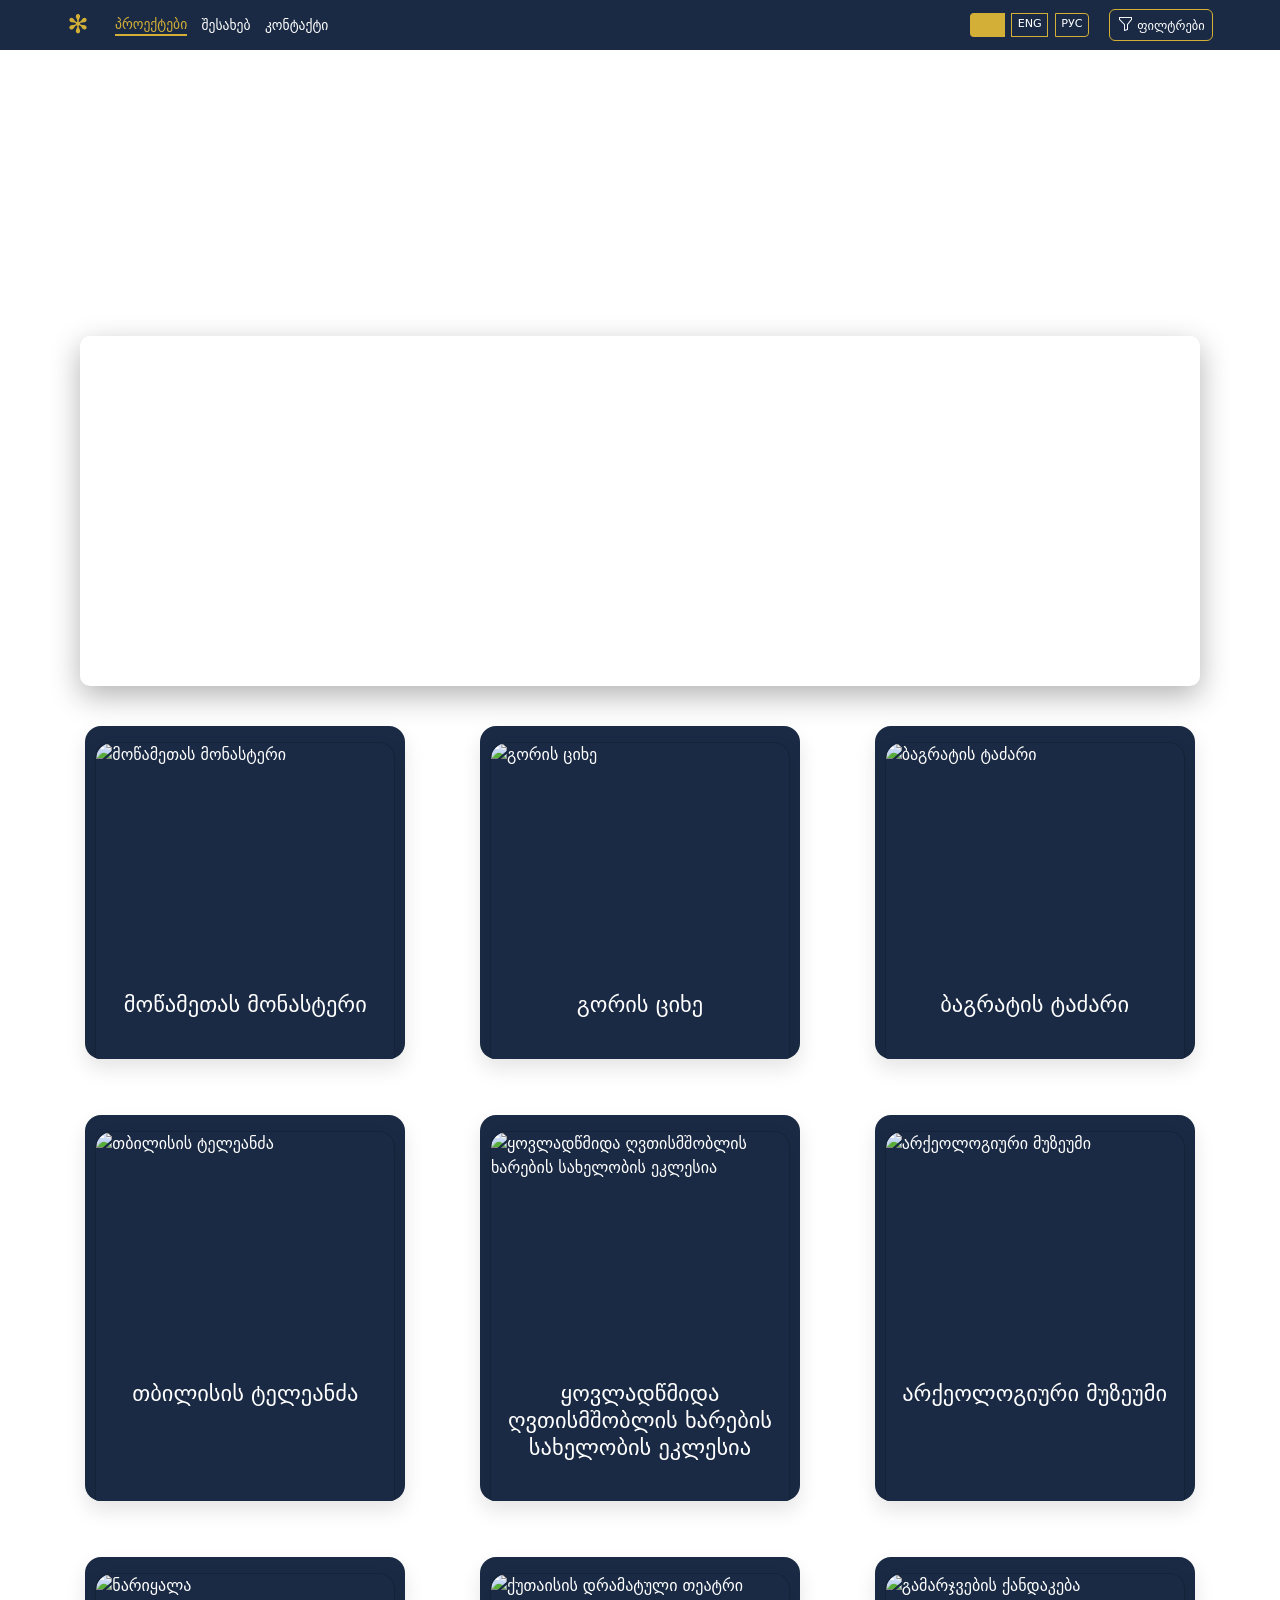
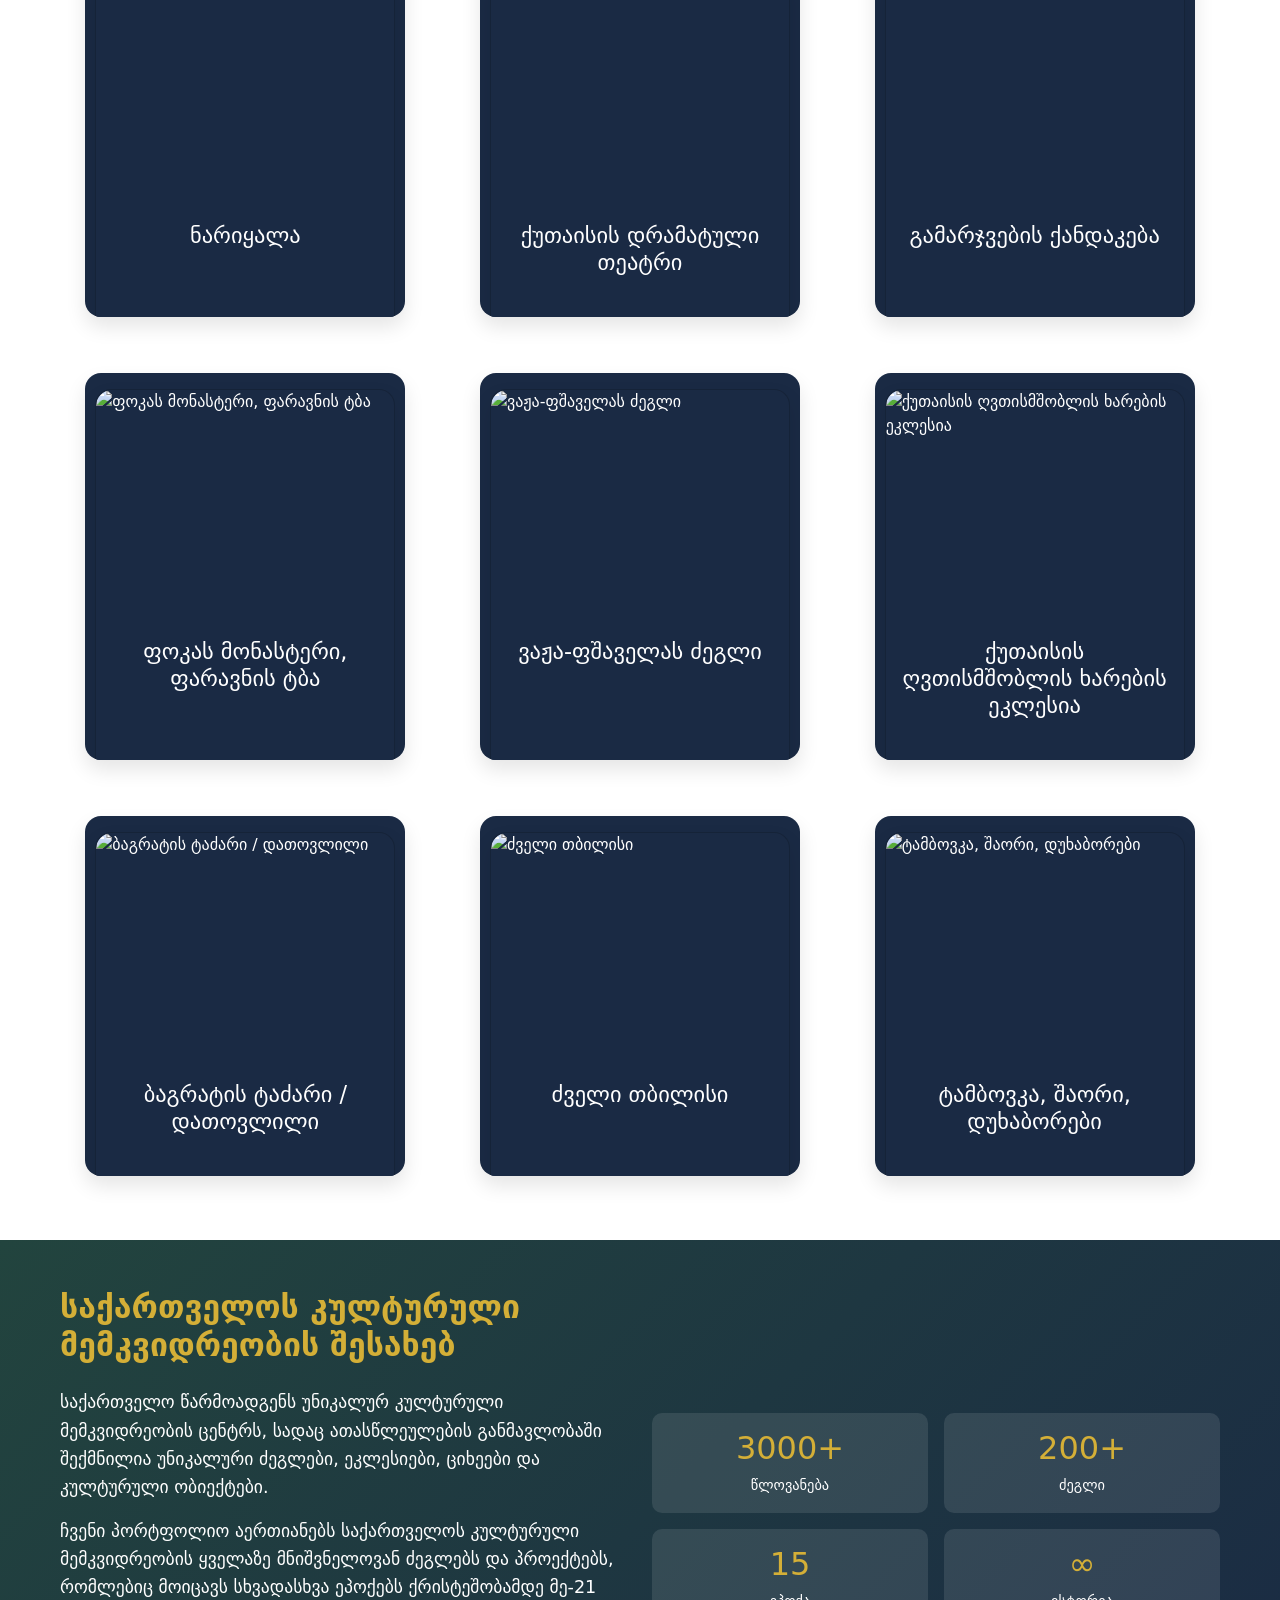
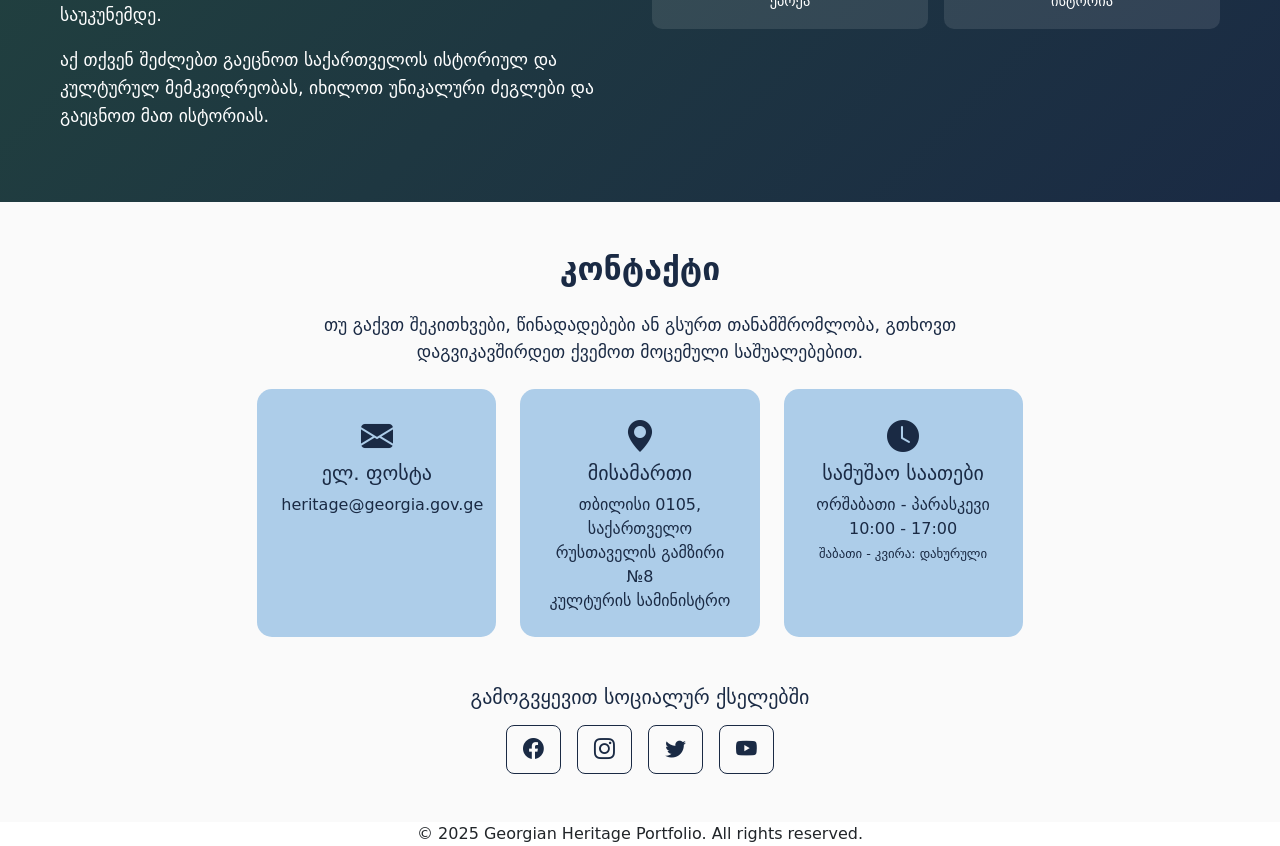
==== index.html @ 170a67fd "Publish from local CMS 2026-06-18 12:06" ====
<!DOCTYPE html>
<html lang="ka">
<head>
    <meta charset="UTF-8">
    <meta name="viewport" content="width=device-width, initial-scale=1.0"/>
    <title>Georgian Heritage Projects - პროექტების პორტფოლიო</title>
    <link href="https://fonts.googleapis.com/css2?family=Playfair+Display:wght@700&family=Inter:wght@400;500&display=swap" rel="stylesheet">
    <link rel="stylesheet" href="https://cdn.jsdelivr.net/npm/bootstrap@5.3.0/dist/css/bootstrap.min.css">
    <link rel="stylesheet" href="https://cdn.jsdelivr.net/npm/bootstrap-icons@1.11.0/font/bootstrap-icons.css">
    <link rel="stylesheet" href="https://unpkg.com/leaflet@1.9.4/dist/leaflet.css" integrity="sha256-p4NxAoJBhIIN+hmNHrzRCf9tD/miZyoHS5obTRR9BMY=" crossorigin="" />
    <link rel="stylesheet" href="static/style.css">
    <style>
        .viewer-wrap{margin-bottom:20px;}
        .viewer-iframe {
            width: 100%;
            border: none;
            border-radius: 0;
            box-shadow: none;
        }
        @media (min-width: 768px) {
            .viewer-iframe { height: 60vh; min-height: 400px; max-height: 600px; }
        }
        @media (max-width: 767px) {
            .viewer-iframe { height: 50vh; min-height: 300px; max-height: 400px; }
        }
        @media (min-width: 1200px) {
            .viewer-iframe { height: 65vh; max-height: 700px; }
        }
    </style>
</head>
<body>
    <!-- Header / Navbar -->
    <header class="navbar">
        <div class="container navbar-inner">
            <a href="index.html" class="logo text-white text-decoration-none">✻</a>
            <button class="mobile-menu-btn" id="mobileMenuBtn" type="button" aria-label="მენიუ">
                <i class="bi bi-list"></i>
            </button>
            <nav id="mainNav">
                <a href="index.html" class="active" data-i18n="nav.projects">პროექტები</a>
                <a href="about.html" data-i18n="nav.about">შესახებ</a>
                <a href="contact.html" data-i18n="nav.contact">კონტაქტი</a>
            </nav>
            <div class="navbar-tools">
                <div class="lang-switcher btn-group btn-group-sm" role="group" aria-label="Language">
                    <a href="#" class="btn btn-outline-light" data-lang="ka">ქარ</a>
                    <a href="#" class="btn btn-outline-light" data-lang="en">ENG</a>
                    <a href="#" class="btn btn-outline-light" data-lang="ru">РУС</a>
                </div>
                <a href="#" class="btn btn-outline-light" type="button" data-bs-toggle="offcanvas" data-bs-target="#filterSidepanel" aria-controls="filterSidepanel">
                    <i class="bi bi-funnel" style="font-size: 1rem;"></i> <span data-i18n="filters">ფილტრები</span>
                </a>
            </div>
        </div>
    </header>

    <!-- Sidepanel for filters -->
    <div class="offcanvas offcanvas-start" tabindex="-1" id="filterSidepanel" aria-labelledby="filterSidepanelLabel">
        <div class="offcanvas-header">
            <h5 class="offcanvas-title" id="filterSidepanelLabel" data-i18n="filters">ფილტრები</h5>
            <button type="button" class="btn-close" data-bs-dismiss="offcanvas" aria-label="Close"></button>
        </div>
        <div class="offcanvas-body">
            <div class="mb-4">
                <h6 class="fw-bold mb-3">ტიპი</h6>
                <div class="col-12">
                    <div class="form-check mb-2">
                        <input class="form-check-input filter-checkbox" type="checkbox" value="ეკლესია" id="filter_church" data-type="type">
                        <label class="form-check-label" for="filter_church">ეკლესია</label>
                    </div>
                    <div class="form-check mb-2">
                        <input class="form-check-input filter-checkbox" type="checkbox" value="ციხე" id="filter_fortress" data-type="type">
                        <label class="form-check-label" for="filter_fortress">ციხე</label>
                    </div>
                    <div class="form-check mb-2">
                        <input class="form-check-input filter-checkbox" type="checkbox" value="მუზეუმი" id="filter_museum" data-type="type">
                        <label class="form-check-label" for="filter_museum">მუზეუმი</label>
                    </div>
                    <div class="form-check mb-2">
                        <input class="form-check-input filter-checkbox" type="checkbox" value="ძეგლი" id="filter_monument" data-type="type">
                        <label class="form-check-label" for="filter_monument">ძეგლი</label>
                    </div>
                </div>
            </div>
            <div class="mb-4">
                <h6 class="fw-bold mb-3">პერიოდი</h6>
                <div class="col-12">
                    <div class="form-check mb-2">
                        <input class="form-check-input filter-checkbox" type="checkbox" value="ქრისტეშობამდე" id="filter_bc" data-type="period">
                        <label class="form-check-label" for="filter_bc">ქრისტეშობამდე</label>
                    </div>
                    <div class="form-check mb-2">
                        <input class="form-check-input filter-checkbox" type="checkbox" value="I-X საუკუნე" id="filter_1_10" data-type="period">
                        <label class="form-check-label" for="filter_1_10">I-X საუკუნე</label>
                    </div>
                    <div class="form-check mb-2">
                        <input class="form-check-input filter-checkbox" type="checkbox" value="XI-XVII საუკუნე" id="filter_11_17" data-type="period">
                        <label class="form-check-label" for="filter_11_17">XI-XVII საუკუნე</label>
                    </div>
                    <div class="form-check mb-2">
                        <input class="form-check-input filter-checkbox" type="checkbox" value="1801-1918 წელი" id="filter_1801_1918" data-type="period">
                        <label class="form-check-label" for="filter_1801_1918">1801-1918</label>
                    </div>
                    <div class="form-check mb-2">
                        <input class="form-check-input filter-checkbox" type="checkbox" value="1918-21 წელი" id="filter_1918_21" data-type="period">
                        <label class="form-check-label" for="filter_1918_21">1918-21</label>
                    </div>
                    <div class="form-check mb-2">
                        <input class="form-check-input filter-checkbox" type="checkbox" value="1922-53 წელი" id="filter_1922_53" data-type="period">
                        <label class="form-check-label" for="filter_1922_53">1922-53</label>
                    </div>
                    <div class="form-check mb-2">
                        <input class="form-check-input filter-checkbox" type="checkbox" value="1954-91 წელი" id="filter_1954_91" data-type="period">
                        <label class="form-check-label" for="filter_1954_91">1954-91</label>
                    </div>
                    <div class="form-check mb-2">
                        <input class="form-check-input filter-checkbox" type="checkbox" value="1991 + წელი" id="filter_1991_plus" data-type="period">
                        <label class="form-check-label" for="filter_1991_plus">1991+</label>
                    </div>
                </div>
            </div>
            <div class="d-grid gap-2">
                <button type="button" class="btn btn-outline-secondary btn-sm" id="clearFilters">
                    ყველა ფილტრის გასუფთავება
                </button>
            </div>
        </div>
    </div>

    <main class="container mb-5">
        <!-- Home 3D Viewer -->
        <div class="container mb-4" style="margin-top: 30px;">
            <div class="viewer-wrap">
                <iframe id="viewer" width="100%" height="225" allow="fullscreen; xr-spatial-tracking" src="https://superspl.at/s?id=4aeaa171"></iframe>
            </div>
        </div>

        <!-- Projects Map -->
        <div class="container mb-4">
            <div id="map" style="height: 350px; width: 100%; border-radius: 10px; margin-bottom: 20px;"></div>
        </div>

        <div style="overflow:visible;">
            <div id="projectsContainer" style="display:flex; flex-wrap:wrap; gap:24px;"></div>
        </div>
    </main>

    <!-- About Section -->
    <section id="about" class="py-5" style="background: linear-gradient(135deg, var(--deep-forest-green) 0%, var(--dark-navy) 100%); color: white; scroll-margin-top: 80px;">
        <div class="container">
            <div class="row align-items-center">
                <div class="col-lg-6">
                    <h2 class="mb-4" style="color: var(--gold-accent); font-weight: 600;">საქართველოს კულტურული მემკვიდრეობის შესახებ</h2>
                    <p class="mb-3" style="font-size: 1.1rem; line-height: 1.6;">
                        საქართველო წარმოადგენს უნიკალურ კულტურული მემკვიდრეობის ცენტრს, სადაც ათასწლეულების განმავლობაში შექმნილია 
                        უნიკალური ძეგლები, ეკლესიები, ციხეები და კულტურული ობიექტები.
                    </p>
                    <p class="mb-3" style="font-size: 1.1rem; line-height: 1.6;">
                        ჩვენი პორტფოლიო აერთიანებს საქართველოს კულტურული მემკვიდრეობის ყველაზე მნიშვნელოვან ძეგლებს 
                        და პროექტებს, რომლებიც მოიცავს სხვადასხვა ეპოქებს ქრისტეშობამდე მე-21 საუკუნემდე.
                    </p>
                    <p class="mb-4" style="font-size: 1.1rem; line-height: 1.6;">
                        აქ თქვენ შეძლებთ გაეცნოთ საქართველოს ისტორიულ და კულტურულ მემკვიდრეობას, 
                        იხილოთ უნიკალური ძეგლები და გაეცნოთ მათ ისტორიას.
                    </p>
                </div>
                <div class="col-lg-6">
                    <div class="row g-3">
                        <div class="col-6">
                            <div class="text-center p-3" style="background: rgba(255,255,255,0.1); border-radius: 10px;">
                                <h3 style="color: var(--gold-accent); font-size: 2rem; margin-bottom: 0.5rem;">3000+</h3>
                                <p style="margin: 0; font-size: 0.9rem;">წლოვანება</p>
                            </div>
                        </div>
                        <div class="col-6">
                            <div class="text-center p-3" style="background: rgba(255,255,255,0.1); border-radius: 10px;">
                                <h3 style="color: var(--gold-accent); font-size: 2rem; margin-bottom: 0.5rem;">200+</h3>
                                <p style="margin: 0; font-size: 0.9rem;">ძეგლი</p>
                            </div>
                        </div>
                        <div class="col-6">
                            <div class="text-center p-3" style="background: rgba(255,255,255,0.1); border-radius: 10px;">
                                <h3 style="color: var(--gold-accent); font-size: 2rem; margin-bottom: 0.5rem;">15</h3>
                                <p style="margin: 0; font-size: 0.9rem;">ეპოქა</p>
                            </div>
                        </div>
                        <div class="col-6">
                            <div class="text-center p-3" style="background: rgba(255,255,255,0.1); border-radius: 10px;">
                                <h3 style="color: var(--gold-accent); font-size: 2rem; margin-bottom: 0.5rem;">∞</h3>
                                <p style="margin: 0; font-size: 0.9rem;">ისტორია</p>
                            </div>
                        </div>
                    </div>
                </div>
            </div>
        </div>
    </section>

    <!-- Contact Section -->
    <section id="contact" class="py-5" style="background: var(--snow-white); scroll-margin-top: 80px;">
        <div class="container">
            <div class="row">
                <div class="col-lg-8 mx-auto text-center">
                    <h2 class="mb-4" style="color: var(--dark-navy); font-weight: 600;">კონტაქტი</h2>
                    <p class="mb-4" style="font-size: 1.1rem; color: var(--dark-navy);">
                        თუ გაქვთ შეკითხვები, წინადადებები ან გსურთ თანამშრომლობა, 
                        გთხოვთ დაგვიკავშირდეთ ქვემოთ მოცემული საშუალებებით.
                    </p>
                    <div class="row g-4">
                        <div class="col-md-4">
                            <div class="p-4" style="background: var(--frost-blue); border-radius: 15px; height: 100%;">
                                <i class="bi bi-envelope-fill" style="font-size: 2rem; color: var(--dark-navy); margin-bottom: 1rem;"></i>
                                <h5 style="color: var(--dark-navy); margin-bottom: 0.5rem;">ელ. ფოსტა</h5>
                                <p style="color: var(--dark-navy); margin: 0;">
                                    <a href="mailto:heritage@georgia.gov.ge" style="color: var(--dark-navy); text-decoration: none;">heritage@georgia.gov.ge</a>
                                </p>
                            </div>
                        </div>
                        <div class="col-md-4">
                            <div class="p-4" style="background: var(--frost-blue); border-radius: 15px; height: 100%;">
                                <i class="bi bi-geo-alt-fill" style="font-size: 2rem; color: var(--dark-navy); margin-bottom: 1rem;"></i>
                                <h5 style="color: var(--dark-navy); margin-bottom: 0.5rem;">მისამართი</h5>
                                <p style="color: var(--dark-navy); margin: 0;">
                                    თბილისი 0105, საქართველო<br>რუსთაველის გამზირი №8<br>კულტურის სამინისტრო
                                </p>
                            </div>
                        </div>
                        <div class="col-md-4">
                            <div class="p-4" style="background: var(--frost-blue); border-radius: 15px; height: 100%;">
                                <i class="bi bi-clock-fill" style="font-size: 2rem; color: var(--dark-navy); margin-bottom: 1rem;"></i>
                                <h5 style="color: var(--dark-navy); margin-bottom: 0.5rem;">სამუშაო საათები</h5>
                                <p style="color: var(--dark-navy); margin: 0;">
                                    ორშაბათი - პარასკევი<br>10:00 - 17:00<br>
                                    <small style="font-size: 0.8rem;">შაბათი - კვირა: დახურული</small>
                                </p>
                            </div>
                        </div>
                    </div>
                    <div class="mt-5">
                        <h5 style="color: var(--dark-navy); margin-bottom: 1rem;">გამოგვყევით სოციალურ ქსელებში</h5>
                        <div class="d-flex justify-content-center gap-3">
                            <a href="#" class="btn btn-outline-primary btn-lg" style="border-color: var(--dark-navy); color: var(--dark-navy);"><i class="bi bi-facebook"></i></a>
                            <a href="#" class="btn btn-outline-primary btn-lg" style="border-color: var(--dark-navy); color: var(--dark-navy);"><i class="bi bi-instagram"></i></a>
                            <a href="#" class="btn btn-outline-primary btn-lg" style="border-color: var(--dark-navy); color: var(--dark-navy);"><i class="bi bi-twitter"></i></a>
                            <a href="#" class="btn btn-outline-primary btn-lg" style="border-color: var(--dark-navy); color: var(--dark-navy);"><i class="bi bi-youtube"></i></a>
                        </div>
                    </div>
                </div>
            </div>
        </div>
    </section>

    <footer>
        <div class="container text-center">
            &copy; 2025 Georgian Heritage Portfolio. All rights reserved.
        </div>
    </footer>

    <script src="https://cdn.jsdelivr.net/npm/bootstrap@5.3.0/dist/js/bootstrap.bundle.min.js"></script>
    <script src="static/i18n.js"></script>
    <script src="https://unpkg.com/leaflet@1.9.4/dist/leaflet.js" integrity="sha256-20nQCchB9co0qIjJZRGuk2/Z9VM+kNiyxNV1lvTlZBo=" crossorigin=""></script>

    <script src="projects_data.js"></script>

    <script>
    var prefetchedViewers = {};
    function prefetchViewer(url) {
        if (!url || url.charAt(0) === '<' || prefetchedViewers[url]) return;
        prefetchedViewers[url] = true;
        var link = document.createElement('link');
        link.rel = 'prefetch';
        link.as = 'document';
        link.href = url;
        document.head.appendChild(link);
    }

    function isPublicProject(project) {
        var v = project.visibility || 'public';
        return v === 'public';
    }

    // ===== RENDER PROJECT CARDS =====
    (function() {
        var container = document.getElementById('projectsContainer');
        projectsData.forEach(function(project) {
            if (!isPublicProject(project)) return;
            var col = document.createElement('div');
            col.className = 'project-card clickable-card';
            col.style.cssText = 'min-width:320px; max-width:340px; flex:0 0 320px; cursor: pointer;';
            col.setAttribute('data-type-categories', project.type_categories ? project.type_categories.join(',') : '');
            col.setAttribute('data-period-categories', project.period_categories ? project.period_categories.join(',') : '');
            col.setAttribute('data-href', 'project.html?id=' + encodeURIComponent(project.id));
            if (project.viewer3D && project.viewer3D.indexOf('http') === 0) {
                col.setAttribute('data-viewer-url', project.viewer3D);
            }

            var title = SiteI18n.localizedField(project, 'title');
            var imgHtml = project.main_image ? '<img src="' + project.main_image + '" class="card-img-top" alt="' + title + '">' : '';
            col.innerHTML = '<div class="card h-100">' + imgHtml + '<div class="card-body"><h5 class="card-title project-card-title" data-project-id="' + project.id + '">' + title + '</h5></div></div>';
            container.appendChild(col);
        });
    })();

    // ===== CLICK HANDLERS =====
    var allProjects = document.querySelectorAll('.project-card');
    allProjects.forEach(function(card) {
        card.addEventListener('mouseenter', function() {
            var viewerUrl = this.getAttribute('data-viewer-url');
            if (viewerUrl) prefetchViewer(viewerUrl);
        });
        card.addEventListener('click', function(e) {
            var href = this.getAttribute('data-href');
            if (href) window.location.href = href;
        });
        card.addEventListener('auxclick', function(e) {
            if (e.button === 1) {
                e.preventDefault();
                var href = this.getAttribute('data-href');
                if (href) window.open(href, '_blank');
            }
        });
    });

    // ===== FILTERS =====
    document.querySelectorAll('.filter-checkbox').forEach(function(cb) { cb.addEventListener('change', applyFilters); });
    document.getElementById('clearFilters').addEventListener('click', function() {
        document.querySelectorAll('.filter-checkbox').forEach(function(cb) { cb.checked = false; });
        applyFilters();
    });
    function applyFilters() {
        var selectedTypes = Array.from(document.querySelectorAll('.filter-checkbox[data-type="type"]:checked')).map(function(cb) { return cb.value; });
        var selectedPeriods = Array.from(document.querySelectorAll('.filter-checkbox[data-type="period"]:checked')).map(function(cb) { return cb.value; });
        allProjects = document.querySelectorAll('.project-card');
        allProjects.forEach(function(project) {
            var pTypes = project.getAttribute('data-type-categories').split(',').filter(function(t) { return t; });
            var pPeriods = project.getAttribute('data-period-categories').split(',').filter(function(p) { return p; });
            var show = true;
            if (selectedTypes.length > 0) show = show && selectedTypes.some(function(t) { return pTypes.includes(t); });
            if (selectedPeriods.length > 0) show = show && selectedPeriods.some(function(p) { return pPeriods.includes(p); });
            project.style.display = show ? 'block' : 'none';
        });
    }

    // ===== MOBILE MENU =====
    var mobileMenuBtn = document.getElementById('mobileMenuBtn');
    var mainNav = document.getElementById('mainNav');
    function checkScreenSize() { if (window.innerWidth > 991) mainNav.classList.remove('mobile-menu-open'); }
    mobileMenuBtn.addEventListener('click', function() { mainNav.classList.toggle('mobile-menu-open'); });
    document.querySelectorAll('#mainNav a').forEach(function(link) {
        link.addEventListener('click', function(e) {
            if (this.getAttribute('href').startsWith('#')) {
                e.preventDefault();
                var el = document.querySelector(this.getAttribute('href'));
                if (el) window.scrollTo({ top: el.offsetTop - 80, behavior: 'smooth' });
            }
            mainNav.classList.remove('mobile-menu-open');
        });
    });
    checkScreenSize();
    window.addEventListener('resize', checkScreenSize);

    // ===== MAP =====
    document.addEventListener('DOMContentLoaded', function() {
        try {
            var mapDiv = document.getElementById('map');
            if (!mapDiv) return;
            var map = L.map('map').setView([42.0, 43.5], 7);
            L.tileLayer('https://{s}.tile.openstreetmap.org/{z}/{x}/{y}.png', {
                attribution: '&copy; OpenStreetMap contributors'
            }).addTo(map);
            var markers = [];
            projectsData.forEach(function(p) {
                if (!isPublicProject(p)) return;
                if (p.latitude && p.longitude) {
                    var lat = parseFloat(p.latitude), lng = parseFloat(p.longitude);
                    if (!isNaN(lat) && !isNaN(lng)) {
                        var m = L.marker([lat, lng]).addTo(map);
                        m.bindPopup('<div style="max-width:200px;"><h6>' + SiteI18n.localizedField(p, 'title') + '</h6><a href="project.html?id=' + encodeURIComponent(p.id) + '" class="btn btn-sm btn-primary">' + SiteI18n.t('map.view_details') + '</a></div>');
                        markers.push([lat, lng]);
                    }
                }
            });
            if (markers.length > 0) map.fitBounds(markers);
        } catch (e) { console.error('Map error:', e); }
    });
    window.addEventListener('sitelangchange', function() {
        document.querySelectorAll('.project-card-title').forEach(function(el) {
            var id = el.getAttribute('data-project-id');
            var p = projectsData.find(function(x) { return x.id === id; });
            if (p) el.textContent = SiteI18n.localizedField(p, 'title');
        });
    });
    </script>
</body>
</html>
---- static/style.css ----
/* ===== ROOT COLORS ===== */
:root {
  --frost-blue: #ADCDE9;
  --deep-forest-green: #22443E;
  --snow-white: #FAFAFA;
  --gold-accent: #D4AF37;
  --dark-navy: #1A2A44;
}

/* ===== RESET & BASE ===== */
* {
  margin: 0; 
  padding: 0; 
  box-sizing: border-box;
}

html, body {
  margin: 0;
  padding: 0;
  overflow-x: hidden;
}

.container {
  max-width: 1200px;
  margin: 0 auto;
  padding: 0 20px;
}

/* Mobile container adjustments */
@media (max-width: 576px) {
  .container {
    padding: 0 15px;
  }
}

img { 
  width: 100%; 
  height: 100%; 
  object-fit: cover; 
}

/* ===== NAVBAR ===== */
.navbar, .bg-primary {
  background: var(--dark-navy) !important;
  padding: 0.55rem 0;
  position: sticky; 
  top: 0; 
  z-index: 1030;
}

.navbar-inner {
  display: flex;
  align-items: center;
  gap: 0.5rem 0.75rem;
  flex-wrap: nowrap;
}

.navbar .logo {
  flex: 0 0 auto;
  font-size: 1.6rem;
  line-height: 1;
  color: var(--gold-accent) !important;
}

nav#mainNav {
  display: flex;
  align-items: center;
  flex: 0 1 auto;
  min-width: 0;
}

.navbar-tools {
  display: flex;
  align-items: center;
  gap: 0.35rem;
  margin-left: auto;
  flex: 0 0 auto;
}

.navbar-search {
  margin: 0;
}

.navbar-search .form-control {
  width: 9.5rem;
  min-width: 5.5rem;
}

.navbar-tools .btn-outline-light {
  padding: 0.2rem 0.45rem;
  font-size: 0.78rem;
  white-space: nowrap;
}

.lang-switcher .btn {
  padding: 0.15rem 0.35rem;
  font-size: 0.7rem;
}

.navbar .container, .bg-primary .container {
  display: flex; 
  justify-content: space-between; 
  align-items: center;
}

.logo, a.text-white {
  font-size: 2rem; 
  color: var(--gold-accent) !important;
  text-decoration: none !important;
}

/* Mobile logo */
@media (max-width: 768px) {
  .logo, a.text-white {
    font-size: 1.5rem;
  }
}

nav a, .navbar a, .bg-primary a {
  color: white; 
  margin: 0 0.45rem; 
  text-decoration: none; 
  font-weight: 500;
  font-size: 0.85rem;
  white-space: nowrap;
  transition: 0.3s;
}

nav a:hover, nav a.active, 
.navbar a:hover, .navbar a.active {
  color: var(--gold-accent) !important;
  border-bottom: 2px solid var(--gold-accent);
}

.search, .bi { 
  font-size: 1.3rem; 
  cursor: pointer; 
}

/* Mobile Menu Button */
.mobile-menu-btn {
  display: flex;
  background: transparent;
  border: none;
  color: var(--gold-accent);
  font-size: 1.5rem;
  cursor: pointer;
  padding: 0.5rem;
}

/* Hide mobile menu button on desktop */
@media (min-width: 992px) {
  .mobile-menu-btn {
    display: none !important;
  }
  
  nav#mainNav {
    display: flex !important;
  }
}


/* Map styling */
#map {
  border-radius: 15px;
  box-shadow: 0 10px 30px rgba(0, 0, 0, 0.3);
}

/* Mobile map adjustments */
@media (max-width: 768px) {
  #map {
    height: 250px !important;
    margin-top: 20px;
    margin-bottom: 15px;
  }
}

@media (max-width: 480px) {
  #map {
    height: 200px !important;
    margin-top: 15px;
    margin-bottom: 10px;
  }
}

.hero p {
  font-size: 1.3rem;
  margin-bottom: 1.5rem;
  color: var(--frost-blue);
}

.cta-btn {
  background: var(--gold-accent);
  color: var(--dark-navy);
  border: none;
  padding: 1rem 2rem;
  font-weight: bold;
  font-size: 1rem;
  border-radius: 4px;
  cursor: pointer;
  transition: 0.3s;
}

.cta-btn:hover {
  background: white;
  color: var(--dark-navy);
}

/* ===== CARDS ===== */
.cards, .project-card, .card {
  display: flex;
  gap: 2rem;
  margin: 1rem auto;
  flex-wrap: wrap;
  justify-content: center;
}

.card, .project-card {
  width: 300px;
  background: var(--dark-navy);
  border-radius: 16px;
  overflow: hidden;
  box-shadow: 0 10px 20px rgba(0,0,0,0.1);
  transition: transform 0.3s;
  color: white;
}

.card:hover, .project-card:hover {
  transform: translateY(-10px);
}

.card img, .card-img-top {
  height: 200px;
  border-radius: 16px 16px 16px 16px; /* Rounded top corners only */
}

.card h3, .card h5, .card-title {
  color: white;
  text-align: center;
  padding: 0.5rem 0 0.5rem;
  font-size: 1.4rem;
}

/* Mobile card titles */
@media (max-width: 576px) {
  .card h3, .card h5, .card-title {
    font-size: 1.2rem;
    padding: 0.4rem 0 0.4rem;
  }
}




/* ===== BUTTON STYLES ===== */
.btn-outline-light {
  color: white;
  border-color: var(--gold-accent);
}

.btn-outline-light:hover {
  background-color: var(--gold-accent);
  color: var(--dark-navy);
  border-color: var(--gold-accent);
}

.btn-light {
  background-color: var(--gold-accent);
  color: var(--dark-navy);
  border-color: var(--gold-accent);
}

.btn-light:hover {
  background-color: white;
  color: var(--dark-navy);
  border-color: white;
}

/* ===== FLASH MESSAGES ===== */
.alert {
  margin-bottom: 1rem;
}

/* Mobile flash messages */
@media (max-width: 576px) {
  .alert {
    margin-bottom: 0.5rem;
    padding: 0.75rem 1rem;
    font-size: 0.9rem;
  }
}

/* ===== MAIN CONTENT ===== */
main.container {
  margin-bottom: 2rem;
}

/* Mobile main content */
@media (max-width: 576px) {
  main.container {
    margin-bottom: 1rem;
  }
}

/* ===== USER MENU ===== */
.dropdown-menu {
  background: var(--dark-navy);
  border: 1px solid var(--gold-accent);
}

.dropdown-item {
  color: white;
}

.dropdown-item:hover {
  background: var(--gold-accent);
  color: var(--dark-navy);
}

/* Mobile user menu */
@media (max-width: 768px) {
  .dropdown-toggle {
    font-size: 0.9rem;
    padding: 0.4rem 0.8rem;
  }

  .dropdown-menu {
    min-width: 200px;
  }
}

/* ===== FILTERS ===== */
.form-check-label {
  color: var(--dark-navy);
}

/* ===== RESPONSIVE ===== */
@media (max-width: 991px) {
  /* Navbar mobile */
  .navbar-inner {
    flex-wrap: wrap;
    gap: 0.5rem;
    padding: 0.5rem 0;
    width: 100%;
  }

  .navbar-tools {
    order: 3;
    width: 100%;
    margin-left: 0;
    justify-content: flex-start;
    flex-wrap: wrap;
  }

  .mobile-menu-btn {
    margin-left: auto;
  }

  nav#mainNav {
    display: none;
    order: 4;
    width: 100%;
  }

  nav.mobile-menu-open {
    display: flex;
    flex-direction: column;
    width: 100%;
    background: var(--dark-navy);
    padding: 0.5rem 0;
  }

  nav a {
    margin: 0.35rem 0;
    padding: 0.35rem 0.5rem;
  }

  /* Hero mobile */
  .hero {
    height: 50vh;
    align-items: flex-end;
    padding-bottom: 2rem;
    text-align: center;
  }

 

  .cta-btn {
    padding: 0.8rem 1.5rem;
    font-size: 0.9rem;
    width: 100%;
    max-width: 300px;
  }

  /* Cards mobile */
  #projectsContainer {
    flex-wrap: wrap !important;
    justify-content: center;
    gap: 16px !important;
  }

  .project-card, .card {
    width: 100% !important;
    max-width: 300px !important;
    flex: 0 0 auto !important;
  }

  /* Filters mobile */
  .offcanvas {
    width: 100% !important;
  }

  .form-check-label {
    font-size: 0.95rem;
  }

  h6 {
    font-size: 1rem;
  }

  /* Buttons mobile */
  .btn-outline-light {
    padding: 0.5rem 1rem;
    font-size: 0.85rem;
  }

  
  /* Search input mobile */
  input.form-control {
    font-size: 16px; /* Prevents zoom on iOS */
    width: 150px !important;
  }
}

@media (max-width: 480px) {
  .hero h1 {
    font-size: 2rem;
  }

  .hero {
    height: 40vh;
  }

  .card, .project-card {
    width: 100% !important;
    max-width: 100% !important;
  }

  .card img, .card-img-top {
    height: 250px;
    object-fit: cover;
    border-radius: 16px 16px 0 0;
  }

  nav a {
    margin: 0;
    padding: 0.75rem 1rem;
    font-size: 1rem;
    display: block;
    text-align: center;
    border-radius: 4px;
  }

  .btn-outline-light {
    padding: 0.4rem 0.8rem;
    font-size: 0.75rem;
  }

  footer {
    font-size: 0.85rem;
    padding: 1.5rem 0;
  }
}

/* ===== TOUCH DEVICE OPTIMIZATIONS ===== */
@media (hover: none) and (pointer: coarse) {
  /* Touch devices - remove hover effects that don't work */
  .card:hover, .project-card:hover {
    transform: none;
  }

  /* Make touch targets bigger */
  button, a, .clickable-card {
    min-height: 44px;
    min-width: 44px;
    display: inline-flex;
    align-items: center;
    justify-content: center;
  }

  /* Larger touch targets for form elements */
  input, select, textarea {
    min-height: 44px;
    font-size: 16px;
  }

  /* Filter checkboxes need larger touch targets */
  .form-check-input {
    width: 20px;
    height: 20px;
    margin-top: 0.1rem;
  }

  .form-check-label {
    padding-left: 0.5rem;
    min-height: 24px;
    display: flex;
    align-items: center;
  }
}

.fb-like-active {
    color: #1877f2 !important;
}

.fb-emoji {
    font-size: 16px;
    cursor: pointer;
    margin: 0 4px;
}

.fb-loading {
    opacity: 0.6;
    pointer-events: none;
}

/* Responsive adjustments */
@media (max-width: 768px) {
    .fb-comment {
        margin-bottom: 12px;
    }
    
    .fb-comment-avatar {
        width: 28px;
        height: 28px;
        margin-right: 6px;
    }
    
    .fb-compose-input {
        font-size: 14px;
    }
    
    .fb-comment-media img {
        max-width: 200px;
    }
}

/* Animation for new comments */
@keyframes slideIn {
    from {
        opacity: 0;
        transform: translateY(-10px);
    }
    to {
        opacity: 1;
        transform: translateY(0);
    }
}

.fb-new-comment {
    animation: slideIn 0.3s ease-out;
}

/* Category Filter Styles */
.filter-checkbox {
    margin-right: 8px;
}

/* Mobile responsive styles for category filters */
@media (max-width: 576px) {
    .form-check {
        margin-bottom: 8px;
    }
    
    .form-check-label {
        font-size: 0.9rem;
        white-space: nowrap;
        overflow: hidden;
        text-overflow: ellipsis;
    }
    
    h6 {
        font-weight: bold;
        margin-bottom: 10px;
        color: #495057;
        border-bottom: 2px solid #dee2e6;
        padding-bottom: 5px;
    }
    
    .row.mb-4 {
        background-color: #f8f9fa;
        padding: 15px;
        border-radius: 8px;
        border: 1px solid #dee2e6;
        margin-bottom: 20px !important;
    }
    
    .col-6 {
        padding-left: 8px;
        padding-right: 8px;
    }
}

@media (min-width: 577px) and (max-width: 768px) {
    .form-check-label {
        font-size: 0.95rem;
    }
    
    .row.mb-4 {
        background-color: #f8f9fa;
        padding: 12px;
        border-radius: 6px;
        border: 1px solid #dee2e6;
    }
}

/* Sidepanel Styles */
.offcanvas {
    width: 300px !important;
}

.offcanvas-header {
    background-color: #f8f9fa;
    border-bottom: 1px solid #dee2e6;
}

.offcanvas-title {
    color: #495057;
    font-weight: 600;
}

.filter-section {
    border-bottom: 1px solid #e9ecef;
    padding-bottom: 1rem;
    margin-bottom: 1rem;
}

.filter-section:last-child {
    border-bottom: none;
    margin-bottom: 0;
}

/* Mobile responsiveness for sidepanel */
@media (max-width: 576px) {
    .offcanvas {
        width: 280px !important;
    }
    
    .offcanvas-body {
        padding: 1rem;
    }
    
    .form-check {
        margin-bottom: 10px;
    }
    
    .form-check-input {
        margin-top: 0.25rem;
    }

    /* Make filter button smaller on very small screens */
    .btn-outline-light {
        padding: 0.4rem 0.8rem;
        font-size: 0.8rem;
    }
}

/* Project Description Styling */
.project-description {
    white-space: pre-line;
    word-wrap: break-word;
    line-height: 1.6;
    font-family: inherit;
    font-size: 1rem;
}

.project-description p {
    margin-bottom: 1rem;
}

/* Remove excessive line breaks in description */
.project-description br + br {
    display: none;
}

/* Clickable Project Cards */
.clickable-card {
    transition: transform 0.2s ease, box-shadow 0.2s ease;
}

.clickable-card:hover {
    transform: translateY(-5px);
    box-shadow: 0 8px 25px rgba(0, 0, 0, 0.15) !important;
}

.clickable-card:hover .card {
    border-color: #0d6efd;
}

.clickable-card:active {
    transform: translateY(-2px);
}

/* Make sure images in clickable cards are not selectable */
.clickable-card img {
    user-select: none;
    -webkit-user-select: none;
    -moz-user-select: none;
    -ms-user-select: none;
}

/* Center project card titles */
.card-title {
    text-align: center;
}

/* Reduce spacing in project cards */
.card .card-body {
    padding: 0.5rem 1rem;  /* Reduced from Bootstrap's default 1rem */
}
.project-title {
  color: var(--dark-navy);  /* მუქი ფერი ღია ფონზე */
  font-size: 2rem;  /* გამსხვილებული ზომა */
  font-weight: 600;
  text-align: center;
  margin-bottom: 2rem;
}

/* Mobile version of project title */
@media (max-width: 767px) {
  .project-title {
    font-size: 1.8rem;  /* Smaller on mobile */
    margin-bottom: 1.5rem;
  }
}

.lang-switcher .btn.active {
  background-color: var(--gold-accent, #c9a227);
  border-color: var(--gold-accent, #c9a227);
  color: #1a1a2e;
  font-weight: 600;
}
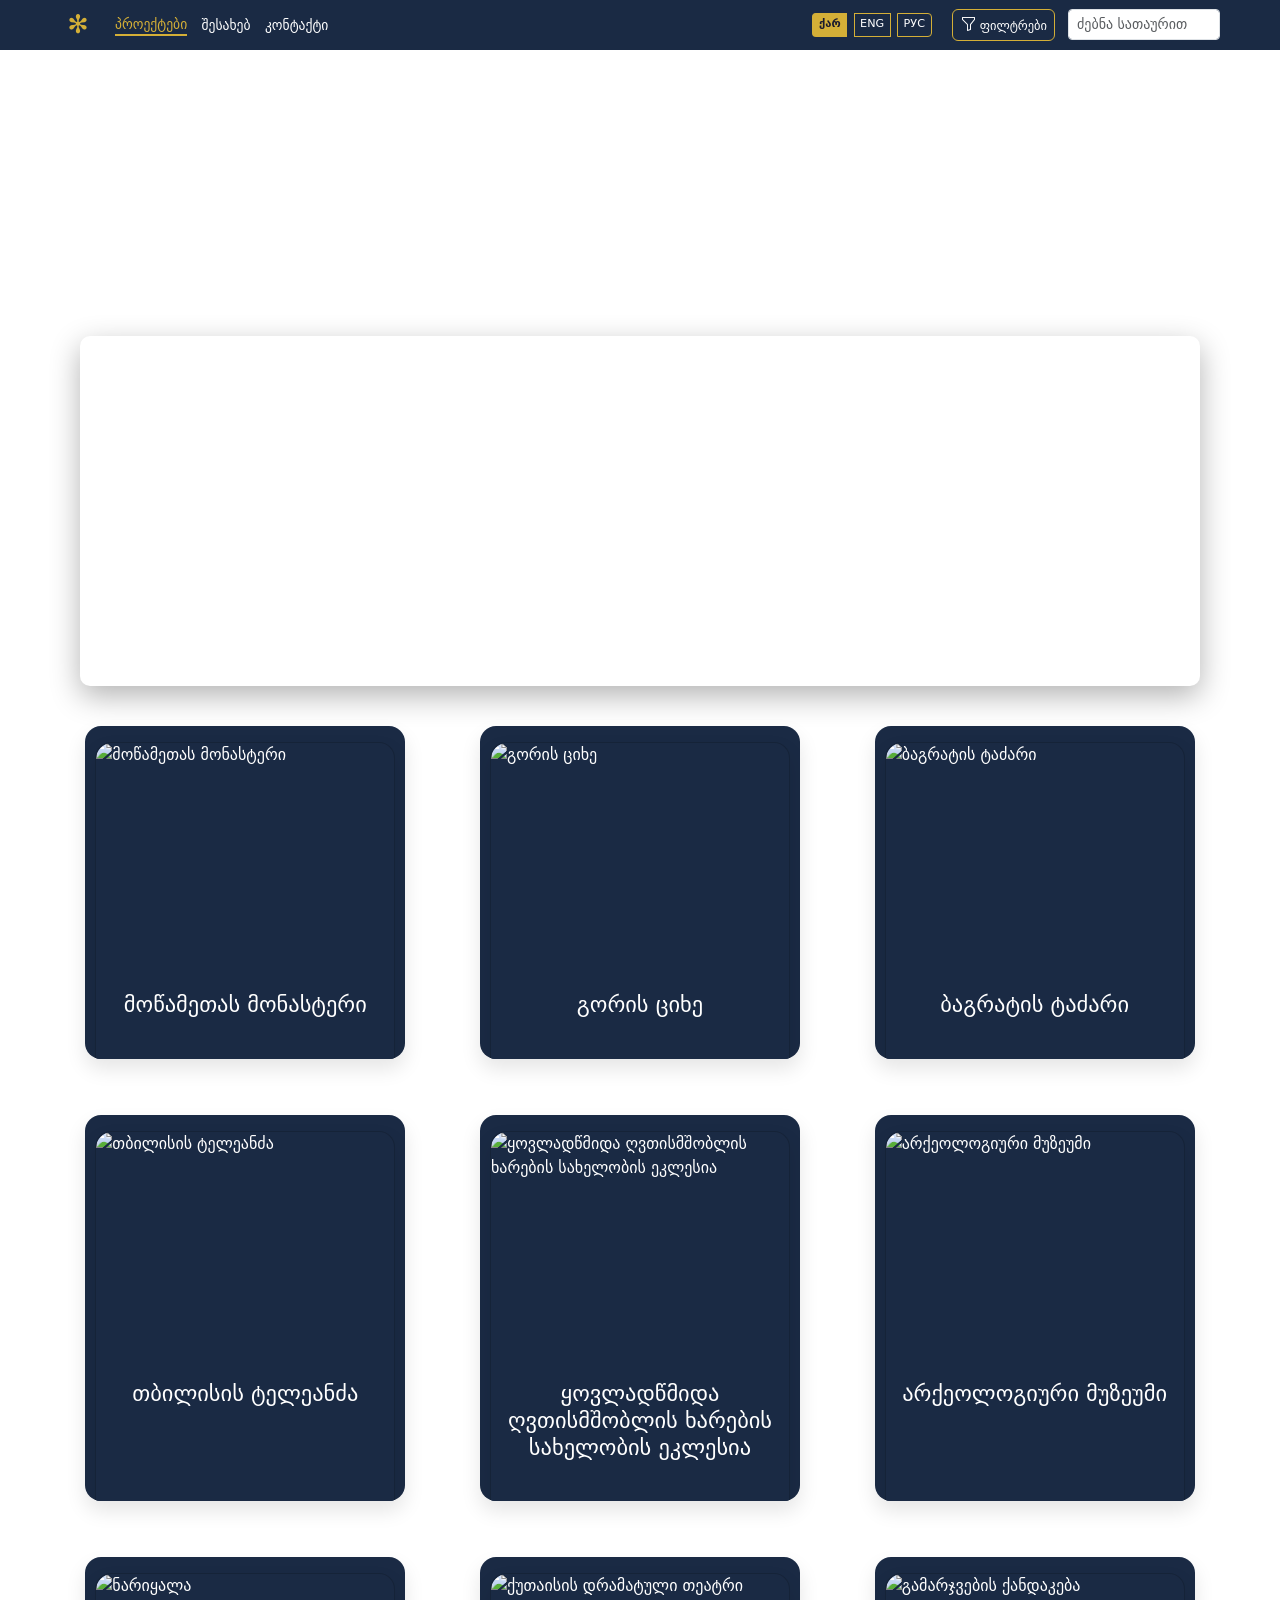
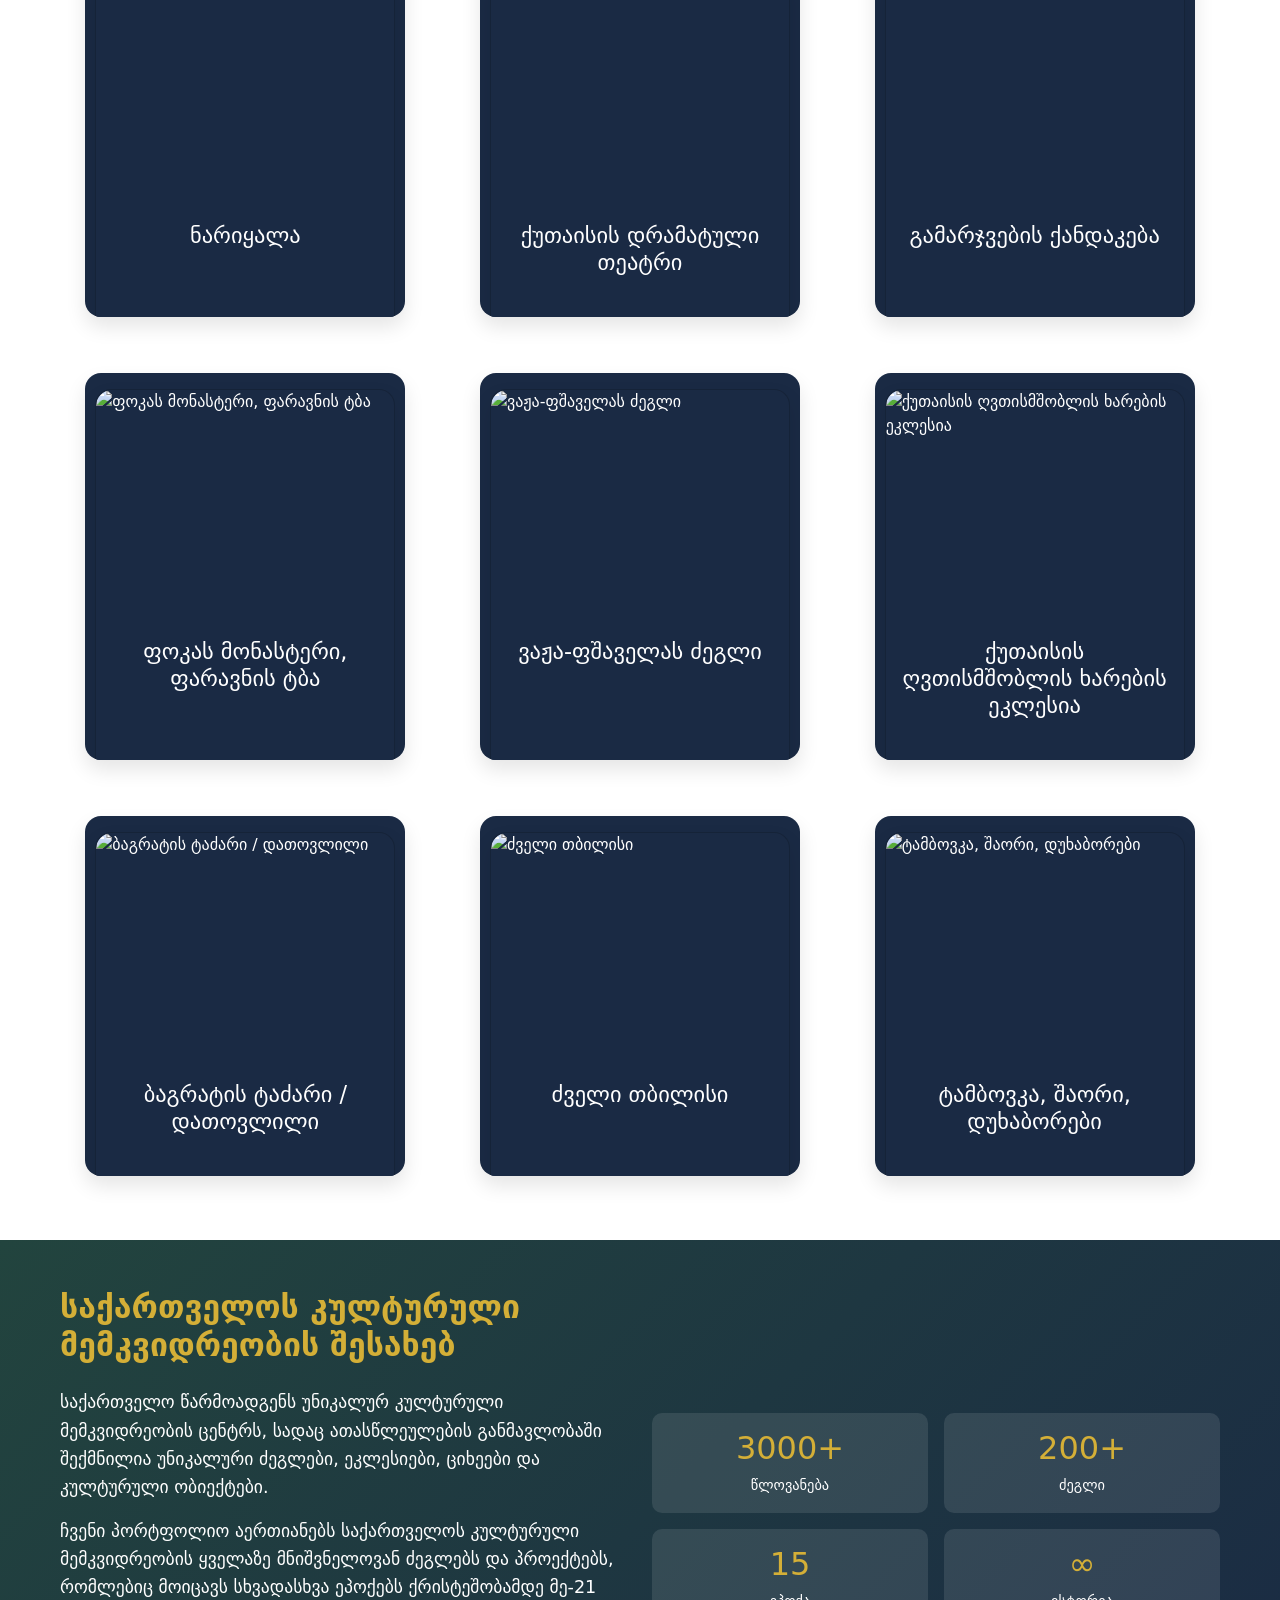
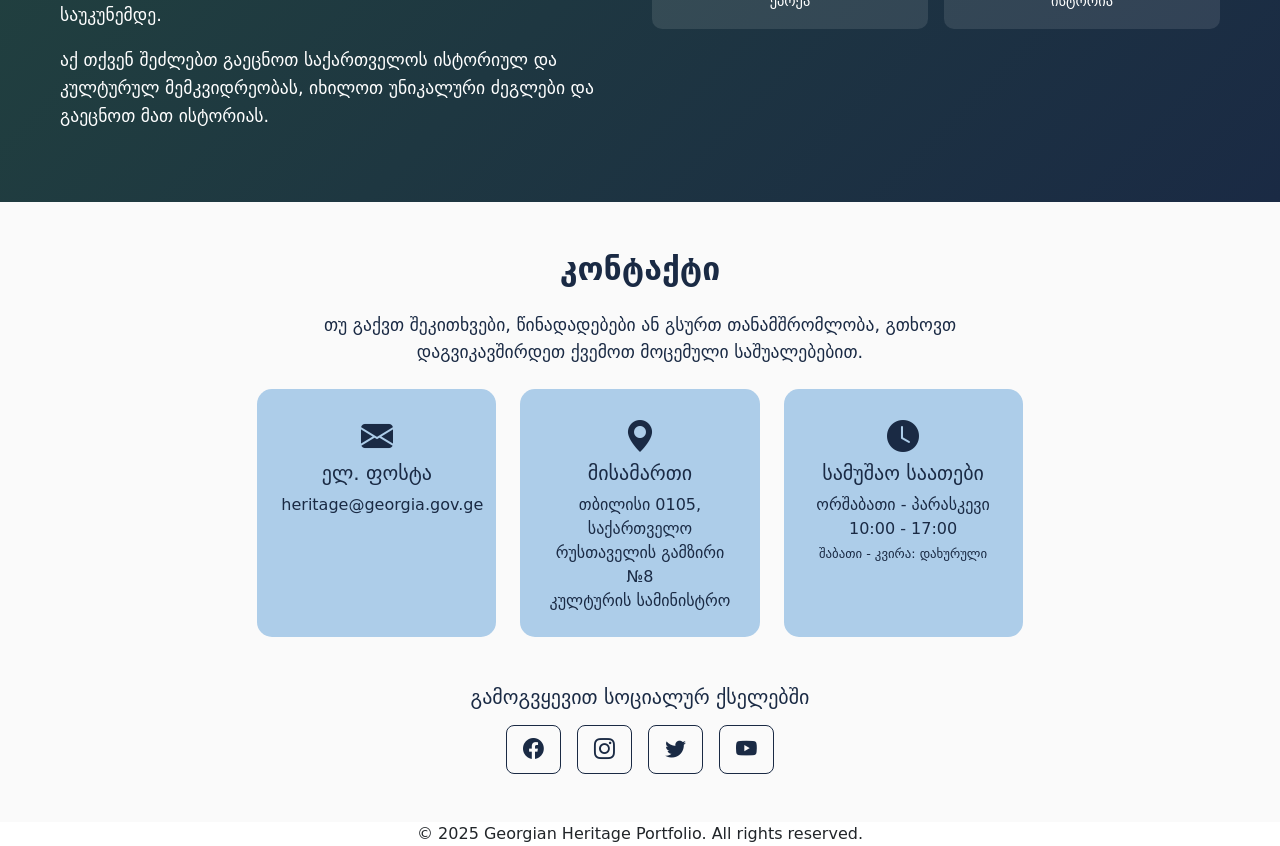
==== commit e286e6bd: "Publish from local CMS 2026-06-18 12:29" ====
--- a/index.html
+++ b/index.html
@@ -50,6 +50,9 @@
                 <a href="#" class="btn btn-outline-light" type="button" data-bs-toggle="offcanvas" data-bs-target="#filterSidepanel" aria-controls="filterSidepanel">
                     <i class="bi bi-funnel" style="font-size: 1rem;"></i> <span data-i18n="filters">ფილტრები</span>
                 </a>
+                <form class="navbar-search" role="search" onsubmit="return false;">
+                    <input type="text" id="searchInput" class="form-control form-control-sm" autocomplete="off" data-i18n="search.placeholder" placeholder="ძებნა სათაურით" />
+                </form>
             </div>
         </div>
     </header>
@@ -327,19 +330,34 @@
         document.querySelectorAll('.filter-checkbox').forEach(function(cb) { cb.checked = false; });
         applyFilters();
     });
+    function projectMatchesSearch(card, q) {
+        if (!q) return true;
+        var titleEl = card.querySelector('.project-card-title');
+        if (!titleEl) return true;
+        var pid = titleEl.getAttribute('data-project-id');
+        var p = projectsData.find(function(x) { return x.id === pid; });
+        if (!p) return true;
+        var hay = [p.title, p.title_en, p.title_ru].filter(Boolean).join(' ').toLowerCase();
+        return hay.indexOf(q) >= 0;
+    }
+
     function applyFilters() {
+        var q = (document.getElementById('searchInput') && document.getElementById('searchInput').value || '').trim().toLowerCase();
         var selectedTypes = Array.from(document.querySelectorAll('.filter-checkbox[data-type="type"]:checked')).map(function(cb) { return cb.value; });
         var selectedPeriods = Array.from(document.querySelectorAll('.filter-checkbox[data-type="period"]:checked')).map(function(cb) { return cb.value; });
         allProjects = document.querySelectorAll('.project-card');
         allProjects.forEach(function(project) {
             var pTypes = project.getAttribute('data-type-categories').split(',').filter(function(t) { return t; });
             var pPeriods = project.getAttribute('data-period-categories').split(',').filter(function(p) { return p; });
-            var show = true;
+            var show = projectMatchesSearch(project, q);
             if (selectedTypes.length > 0) show = show && selectedTypes.some(function(t) { return pTypes.includes(t); });
             if (selectedPeriods.length > 0) show = show && selectedPeriods.some(function(p) { return pPeriods.includes(p); });
             project.style.display = show ? 'block' : 'none';
         });
     }
+
+    var searchInput = document.getElementById('searchInput');
+    if (searchInput) searchInput.addEventListener('input', applyFilters);
 
     // ===== MOBILE MENU =====
     var mobileMenuBtn = document.getElementById('mobileMenuBtn');
--- a/static/style.css
+++ b/static/style.css
@@ -734,9 +734,11 @@
   }
 }
 
-.lang-switcher .btn.active {
-  background-color: var(--gold-accent, #c9a227);
-  border-color: var(--gold-accent, #c9a227);
-  color: #1a1a2e;
+.lang-switcher .btn.active,
+.lang-switcher .btn.active:hover,
+.lang-switcher .btn.active:focus {
+  background-color: var(--gold-accent, #c9a227) !important;
+  border-color: var(--gold-accent, #c9a227) !important;
+  color: #1a1a2e !important;
   font-weight: 600;
 }
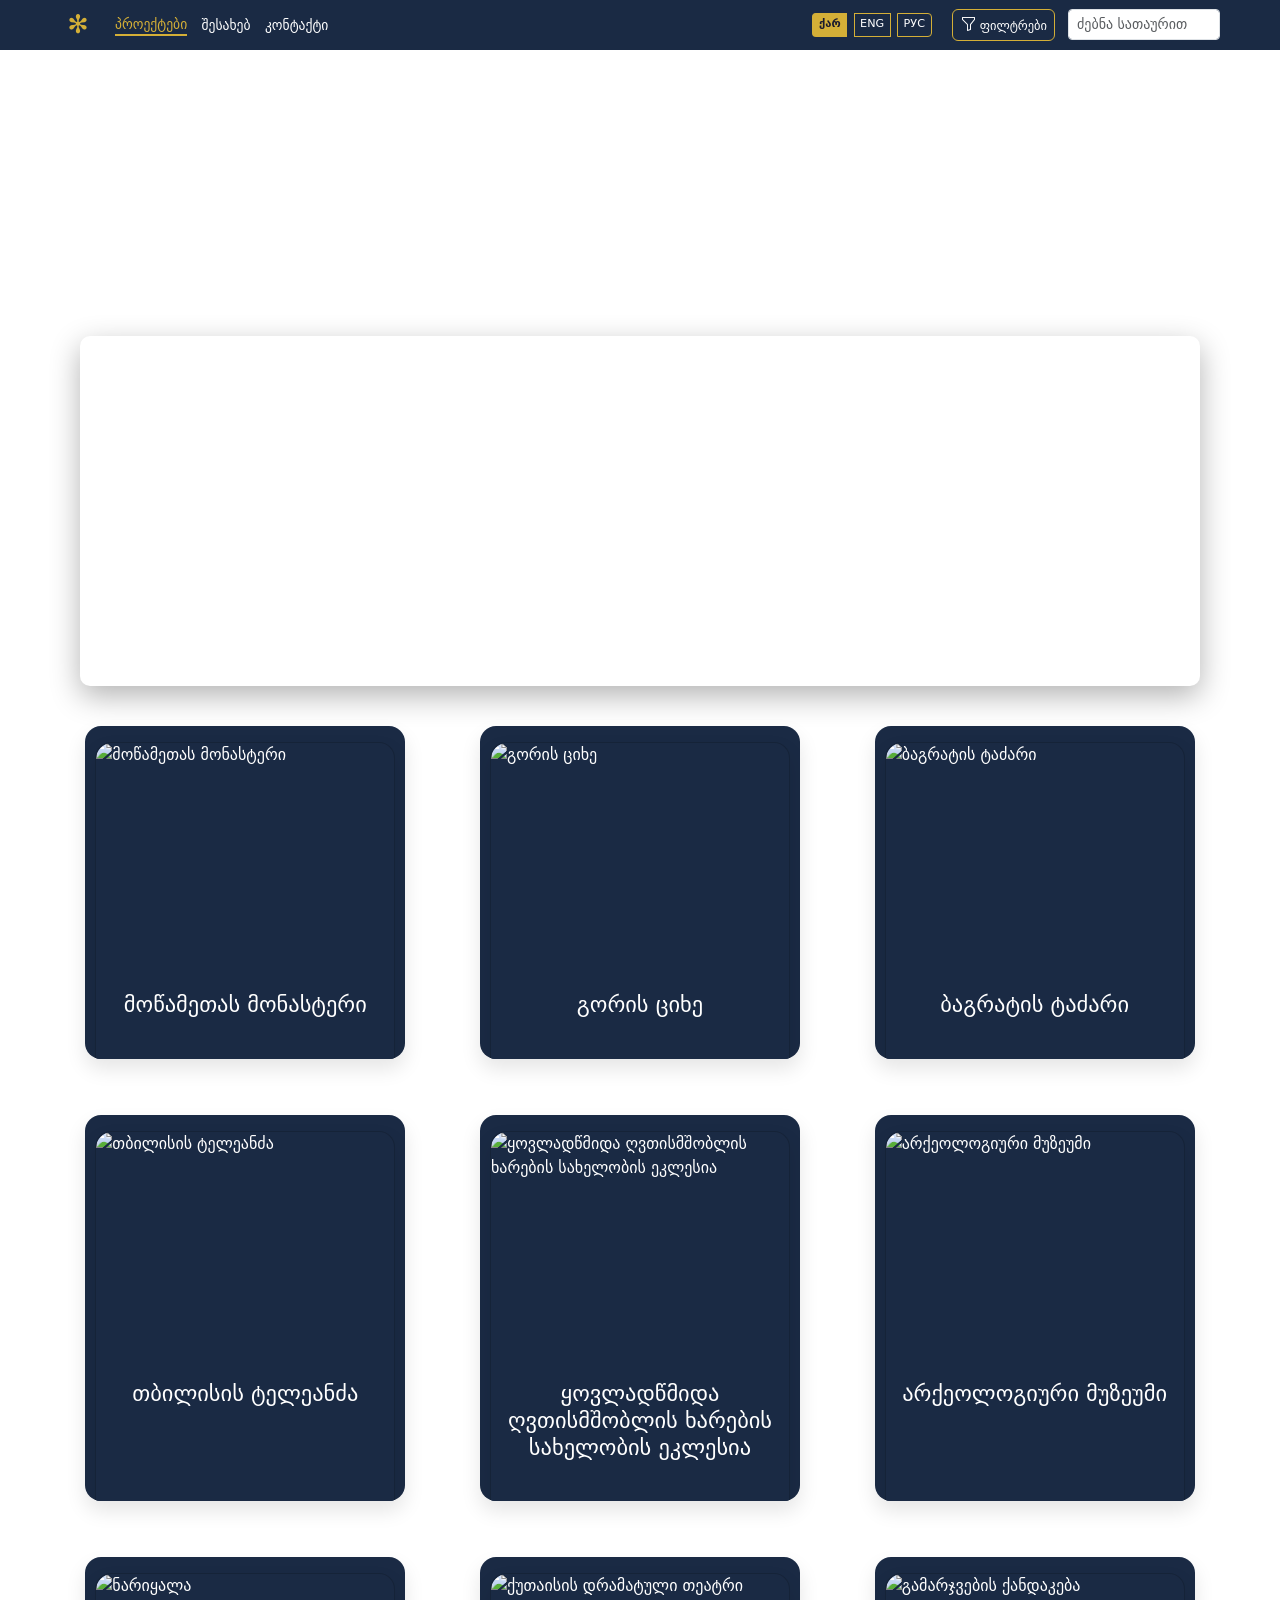
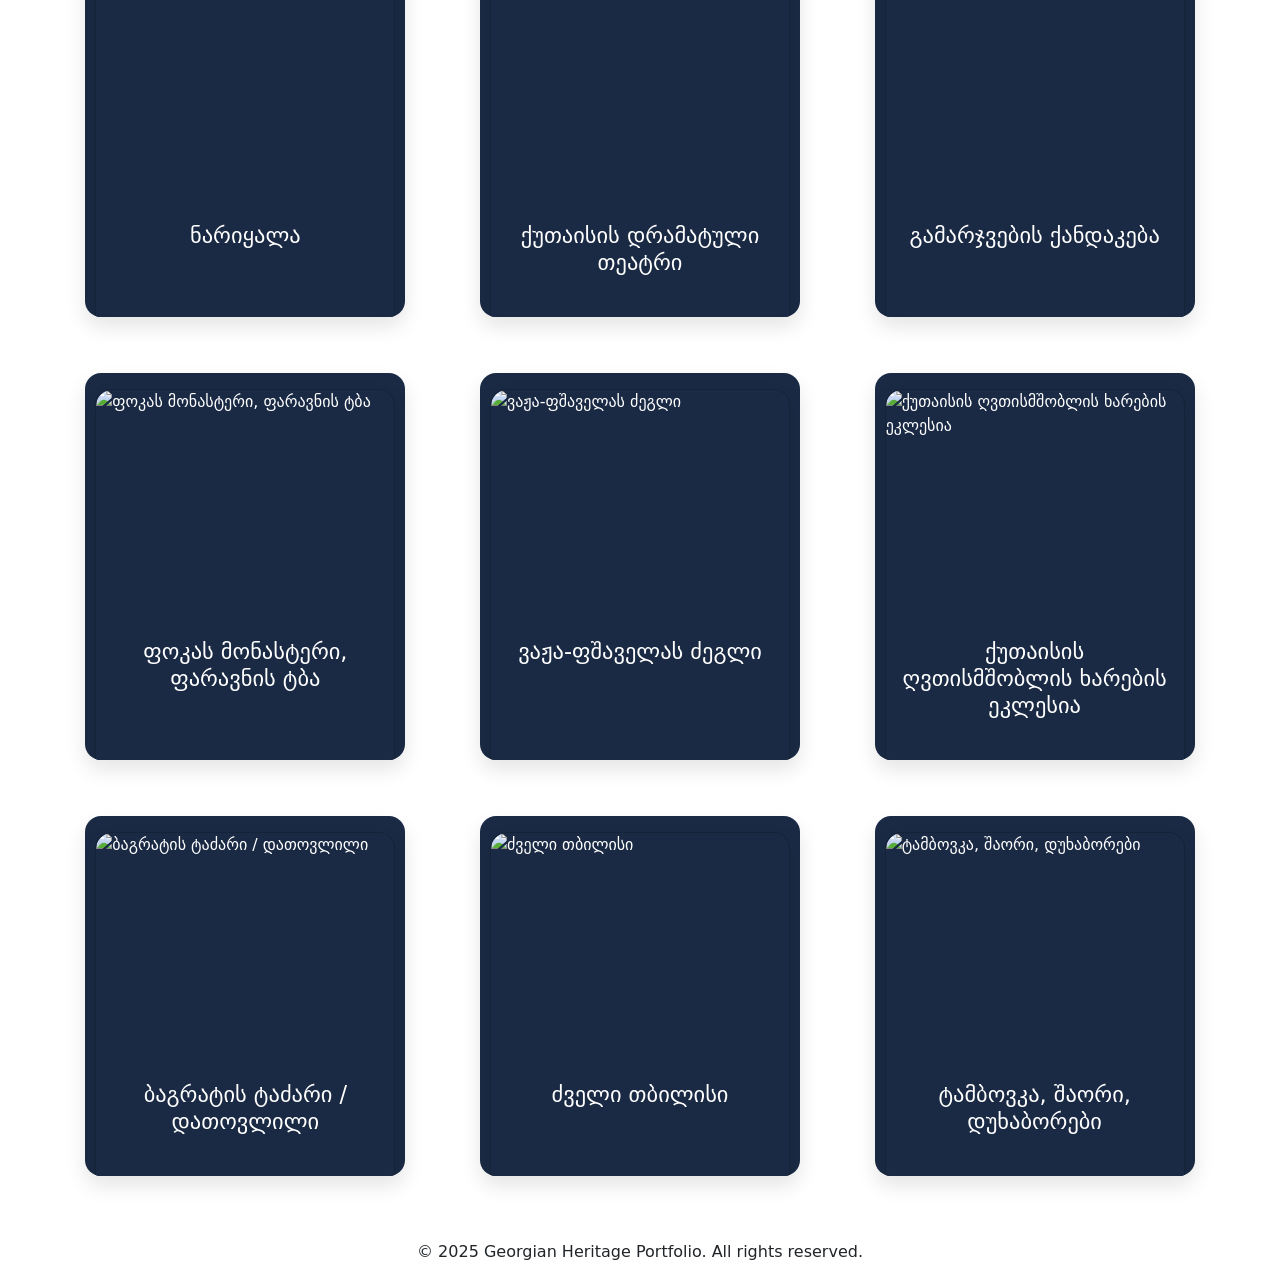
==== commit a45819d4: "Publish from local CMS 2026-06-18 12:42" ====
--- a/index.html
+++ b/index.html
@@ -148,111 +148,6 @@
         </div>
     </main>
 
-    <!-- About Section -->
-    <section id="about" class="py-5" style="background: linear-gradient(135deg, var(--deep-forest-green) 0%, var(--dark-navy) 100%); color: white; scroll-margin-top: 80px;">
-        <div class="container">
-            <div class="row align-items-center">
-                <div class="col-lg-6">
-                    <h2 class="mb-4" style="color: var(--gold-accent); font-weight: 600;">საქართველოს კულტურული მემკვიდრეობის შესახებ</h2>
-                    <p class="mb-3" style="font-size: 1.1rem; line-height: 1.6;">
-                        საქართველო წარმოადგენს უნიკალურ კულტურული მემკვიდრეობის ცენტრს, სადაც ათასწლეულების განმავლობაში შექმნილია 
-                        უნიკალური ძეგლები, ეკლესიები, ციხეები და კულტურული ობიექტები.
-                    </p>
-                    <p class="mb-3" style="font-size: 1.1rem; line-height: 1.6;">
-                        ჩვენი პორტფოლიო აერთიანებს საქართველოს კულტურული მემკვიდრეობის ყველაზე მნიშვნელოვან ძეგლებს 
-                        და პროექტებს, რომლებიც მოიცავს სხვადასხვა ეპოქებს ქრისტეშობამდე მე-21 საუკუნემდე.
-                    </p>
-                    <p class="mb-4" style="font-size: 1.1rem; line-height: 1.6;">
-                        აქ თქვენ შეძლებთ გაეცნოთ საქართველოს ისტორიულ და კულტურულ მემკვიდრეობას, 
-                        იხილოთ უნიკალური ძეგლები და გაეცნოთ მათ ისტორიას.
-                    </p>
-                </div>
-                <div class="col-lg-6">
-                    <div class="row g-3">
-                        <div class="col-6">
-                            <div class="text-center p-3" style="background: rgba(255,255,255,0.1); border-radius: 10px;">
-                                <h3 style="color: var(--gold-accent); font-size: 2rem; margin-bottom: 0.5rem;">3000+</h3>
-                                <p style="margin: 0; font-size: 0.9rem;">წლოვანება</p>
-                            </div>
-                        </div>
-                        <div class="col-6">
-                            <div class="text-center p-3" style="background: rgba(255,255,255,0.1); border-radius: 10px;">
-                                <h3 style="color: var(--gold-accent); font-size: 2rem; margin-bottom: 0.5rem;">200+</h3>
-                                <p style="margin: 0; font-size: 0.9rem;">ძეგლი</p>
-                            </div>
-                        </div>
-                        <div class="col-6">
-                            <div class="text-center p-3" style="background: rgba(255,255,255,0.1); border-radius: 10px;">
-                                <h3 style="color: var(--gold-accent); font-size: 2rem; margin-bottom: 0.5rem;">15</h3>
-                                <p style="margin: 0; font-size: 0.9rem;">ეპოქა</p>
-                            </div>
-                        </div>
-                        <div class="col-6">
-                            <div class="text-center p-3" style="background: rgba(255,255,255,0.1); border-radius: 10px;">
-                                <h3 style="color: var(--gold-accent); font-size: 2rem; margin-bottom: 0.5rem;">∞</h3>
-                                <p style="margin: 0; font-size: 0.9rem;">ისტორია</p>
-                            </div>
-                        </div>
-                    </div>
-                </div>
-            </div>
-        </div>
-    </section>
-
-    <!-- Contact Section -->
-    <section id="contact" class="py-5" style="background: var(--snow-white); scroll-margin-top: 80px;">
-        <div class="container">
-            <div class="row">
-                <div class="col-lg-8 mx-auto text-center">
-                    <h2 class="mb-4" style="color: var(--dark-navy); font-weight: 600;">კონტაქტი</h2>
-                    <p class="mb-4" style="font-size: 1.1rem; color: var(--dark-navy);">
-                        თუ გაქვთ შეკითხვები, წინადადებები ან გსურთ თანამშრომლობა, 
-                        გთხოვთ დაგვიკავშირდეთ ქვემოთ მოცემული საშუალებებით.
-                    </p>
-                    <div class="row g-4">
-                        <div class="col-md-4">
-                            <div class="p-4" style="background: var(--frost-blue); border-radius: 15px; height: 100%;">
-                                <i class="bi bi-envelope-fill" style="font-size: 2rem; color: var(--dark-navy); margin-bottom: 1rem;"></i>
-                                <h5 style="color: var(--dark-navy); margin-bottom: 0.5rem;">ელ. ფოსტა</h5>
-                                <p style="color: var(--dark-navy); margin: 0;">
-                                    <a href="mailto:heritage@georgia.gov.ge" style="color: var(--dark-navy); text-decoration: none;">heritage@georgia.gov.ge</a>
-                                </p>
-                            </div>
-                        </div>
-                        <div class="col-md-4">
-                            <div class="p-4" style="background: var(--frost-blue); border-radius: 15px; height: 100%;">
-                                <i class="bi bi-geo-alt-fill" style="font-size: 2rem; color: var(--dark-navy); margin-bottom: 1rem;"></i>
-                                <h5 style="color: var(--dark-navy); margin-bottom: 0.5rem;">მისამართი</h5>
-                                <p style="color: var(--dark-navy); margin: 0;">
-                                    თბილისი 0105, საქართველო<br>რუსთაველის გამზირი №8<br>კულტურის სამინისტრო
-                                </p>
-                            </div>
-                        </div>
-                        <div class="col-md-4">
-                            <div class="p-4" style="background: var(--frost-blue); border-radius: 15px; height: 100%;">
-                                <i class="bi bi-clock-fill" style="font-size: 2rem; color: var(--dark-navy); margin-bottom: 1rem;"></i>
-                                <h5 style="color: var(--dark-navy); margin-bottom: 0.5rem;">სამუშაო საათები</h5>
-                                <p style="color: var(--dark-navy); margin: 0;">
-                                    ორშაბათი - პარასკევი<br>10:00 - 17:00<br>
-                                    <small style="font-size: 0.8rem;">შაბათი - კვირა: დახურული</small>
-                                </p>
-                            </div>
-                        </div>
-                    </div>
-                    <div class="mt-5">
-                        <h5 style="color: var(--dark-navy); margin-bottom: 1rem;">გამოგვყევით სოციალურ ქსელებში</h5>
-                        <div class="d-flex justify-content-center gap-3">
-                            <a href="#" class="btn btn-outline-primary btn-lg" style="border-color: var(--dark-navy); color: var(--dark-navy);"><i class="bi bi-facebook"></i></a>
-                            <a href="#" class="btn btn-outline-primary btn-lg" style="border-color: var(--dark-navy); color: var(--dark-navy);"><i class="bi bi-instagram"></i></a>
-                            <a href="#" class="btn btn-outline-primary btn-lg" style="border-color: var(--dark-navy); color: var(--dark-navy);"><i class="bi bi-twitter"></i></a>
-                            <a href="#" class="btn btn-outline-primary btn-lg" style="border-color: var(--dark-navy); color: var(--dark-navy);"><i class="bi bi-youtube"></i></a>
-                        </div>
-                    </div>
-                </div>
-            </div>
-        </div>
-    </section>
-
     <footer>
         <div class="container text-center">
             &copy; 2025 Georgian Heritage Portfolio. All rights reserved.
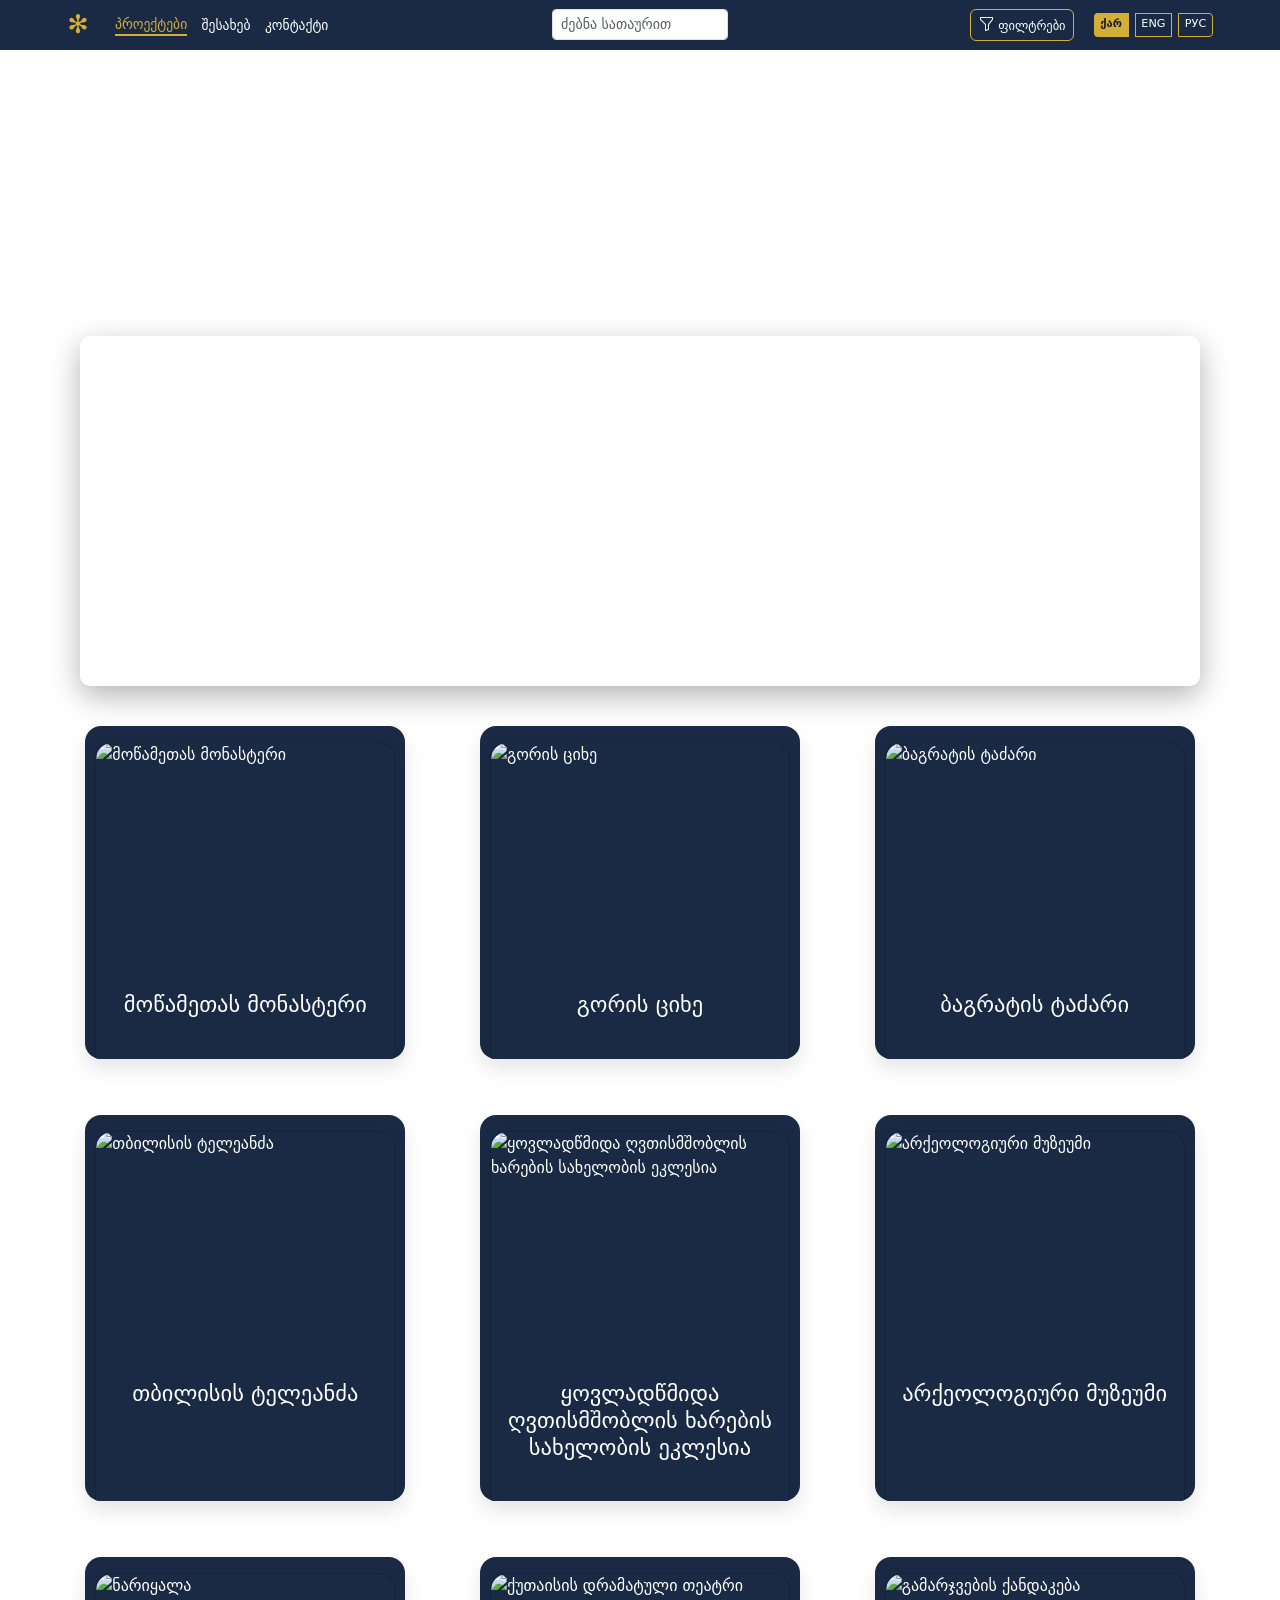
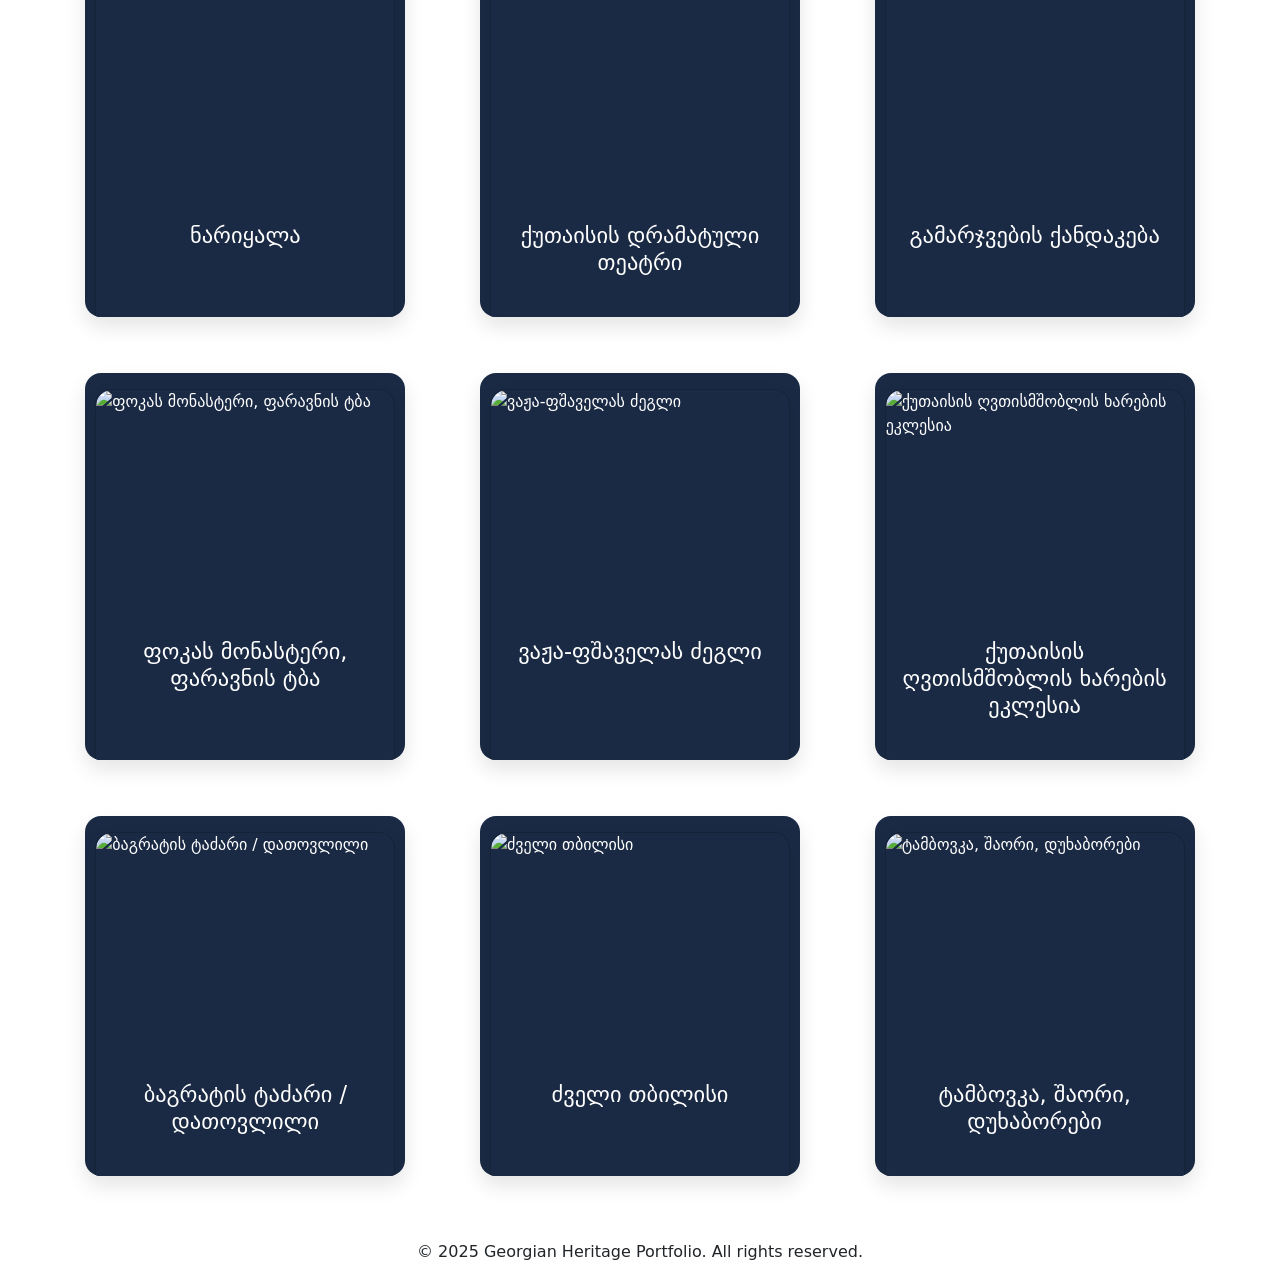
==== commit 08c0bdef: "Publish from local CMS 2026-06-18 12:58" ====
--- a/index.html
+++ b/index.html
@@ -32,27 +32,29 @@
     <!-- Header / Navbar -->
     <header class="navbar">
         <div class="container navbar-inner">
-            <a href="index.html" class="logo text-white text-decoration-none">✻</a>
-            <button class="mobile-menu-btn" id="mobileMenuBtn" type="button" aria-label="მენიუ">
-                <i class="bi bi-list"></i>
-            </button>
-            <nav id="mainNav">
-                <a href="index.html" class="active" data-i18n="nav.projects">პროექტები</a>
-                <a href="about.html" data-i18n="nav.about">შესახებ</a>
-                <a href="contact.html" data-i18n="nav.contact">კონტაქტი</a>
-            </nav>
-            <div class="navbar-tools">
+            <div class="navbar-start">
+                <a href="index.html" class="logo text-white text-decoration-none">✻</a>
+                <button class="mobile-menu-btn" id="mobileMenuBtn" type="button" aria-label="მენიუ">
+                    <i class="bi bi-list"></i>
+                </button>
+                <nav id="mainNav">
+                    <a href="index.html" class="active" data-i18n="nav.projects">პროექტები</a>
+                    <a href="about.html" data-i18n="nav.about">შესახებ</a>
+                    <a href="contact.html" data-i18n="nav.contact">კონტაქტი</a>
+                </nav>
+            </div>
+            <form class="navbar-search navbar-search-center" role="search" onsubmit="return false;">
+                <input type="text" id="searchInput" class="form-control form-control-sm" autocomplete="off" data-i18n="search.placeholder" placeholder="ძებნა სათაურით" />
+            </form>
+            <div class="navbar-end">
+                <a href="#" class="btn btn-outline-light" type="button" data-bs-toggle="offcanvas" data-bs-target="#filterSidepanel" aria-controls="filterSidepanel">
+                    <i class="bi bi-funnel" style="font-size: 1rem;"></i> <span data-i18n="filters">ფილტრები</span>
+                </a>
                 <div class="lang-switcher btn-group btn-group-sm" role="group" aria-label="Language">
                     <a href="#" class="btn btn-outline-light" data-lang="ka">ქარ</a>
                     <a href="#" class="btn btn-outline-light" data-lang="en">ENG</a>
                     <a href="#" class="btn btn-outline-light" data-lang="ru">РУС</a>
                 </div>
-                <a href="#" class="btn btn-outline-light" type="button" data-bs-toggle="offcanvas" data-bs-target="#filterSidepanel" aria-controls="filterSidepanel">
-                    <i class="bi bi-funnel" style="font-size: 1rem;"></i> <span data-i18n="filters">ფილტრები</span>
-                </a>
-                <form class="navbar-search" role="search" onsubmit="return false;">
-                    <input type="text" id="searchInput" class="form-control form-control-sm" autocomplete="off" data-i18n="search.placeholder" placeholder="ძებნა სათაურით" />
-                </form>
             </div>
         </div>
     </header>
--- a/static/style.css
+++ b/static/style.css
@@ -55,6 +55,14 @@
   flex-wrap: nowrap;
 }
 
+.navbar-start {
+  display: flex;
+  align-items: center;
+  gap: 0.5rem 0.75rem;
+  flex: 1 1 0;
+  min-width: 0;
+}
+
 .navbar .logo {
   flex: 0 0 auto;
   font-size: 1.6rem;
@@ -69,24 +77,41 @@
   min-width: 0;
 }
 
-.navbar-tools {
+.navbar-end {
   display: flex;
   align-items: center;
   gap: 0.35rem;
+  flex: 1 1 0;
+  justify-content: flex-end;
+  min-width: 0;
+}
+
+.navbar-inner:not(:has(.navbar-search-center)) .navbar-start {
+  flex: 1 1 auto;
+}
+
+.navbar-inner:not(:has(.navbar-search-center)) .navbar-end {
+  flex: 0 0 auto;
   margin-left: auto;
-  flex: 0 0 auto;
 }
 
 .navbar-search {
   margin: 0;
 }
 
+.navbar-search-center {
+  flex: 0 1 auto;
+  display: flex;
+  justify-content: center;
+}
+
 .navbar-search .form-control {
-  width: 9.5rem;
+  width: 11rem;
   min-width: 5.5rem;
-}
-
-.navbar-tools .btn-outline-light {
+  max-width: 100%;
+}
+
+.navbar-end .btn-outline-light {
   padding: 0.2rem 0.45rem;
   font-size: 0.78rem;
   white-space: nowrap;
@@ -344,12 +369,27 @@
     width: 100%;
   }
 
-  .navbar-tools {
+  .navbar-start {
+    flex: 1 1 auto;
+    width: auto;
+  }
+
+  .navbar-end {
+    order: 2;
+    flex: 0 0 auto;
+    margin-left: auto;
+    justify-content: flex-end;
+    flex-wrap: wrap;
+  }
+
+  .navbar-search-center {
     order: 3;
     width: 100%;
-    margin-left: 0;
-    justify-content: flex-start;
-    flex-wrap: wrap;
+    flex: 1 1 100%;
+  }
+
+  .navbar-search-center .form-control {
+    width: 100%;
   }
 
   .mobile-menu-btn {
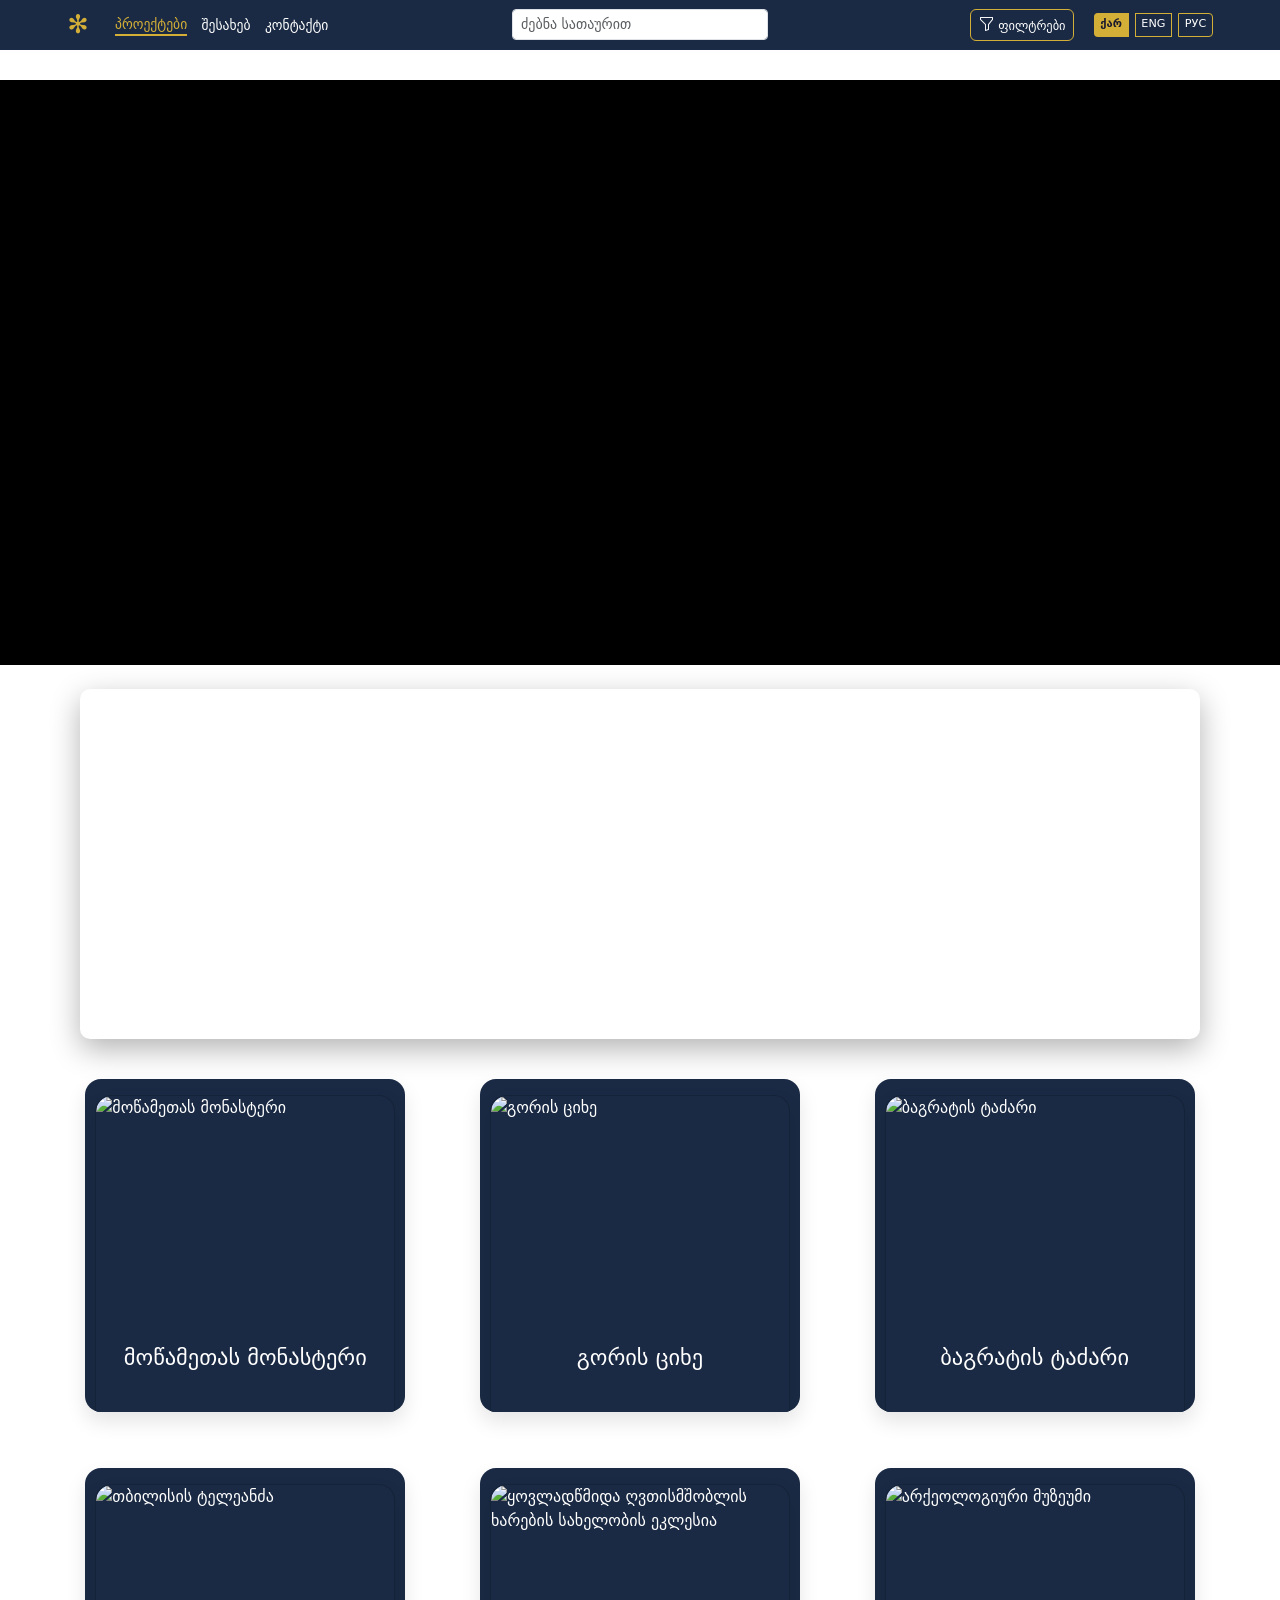
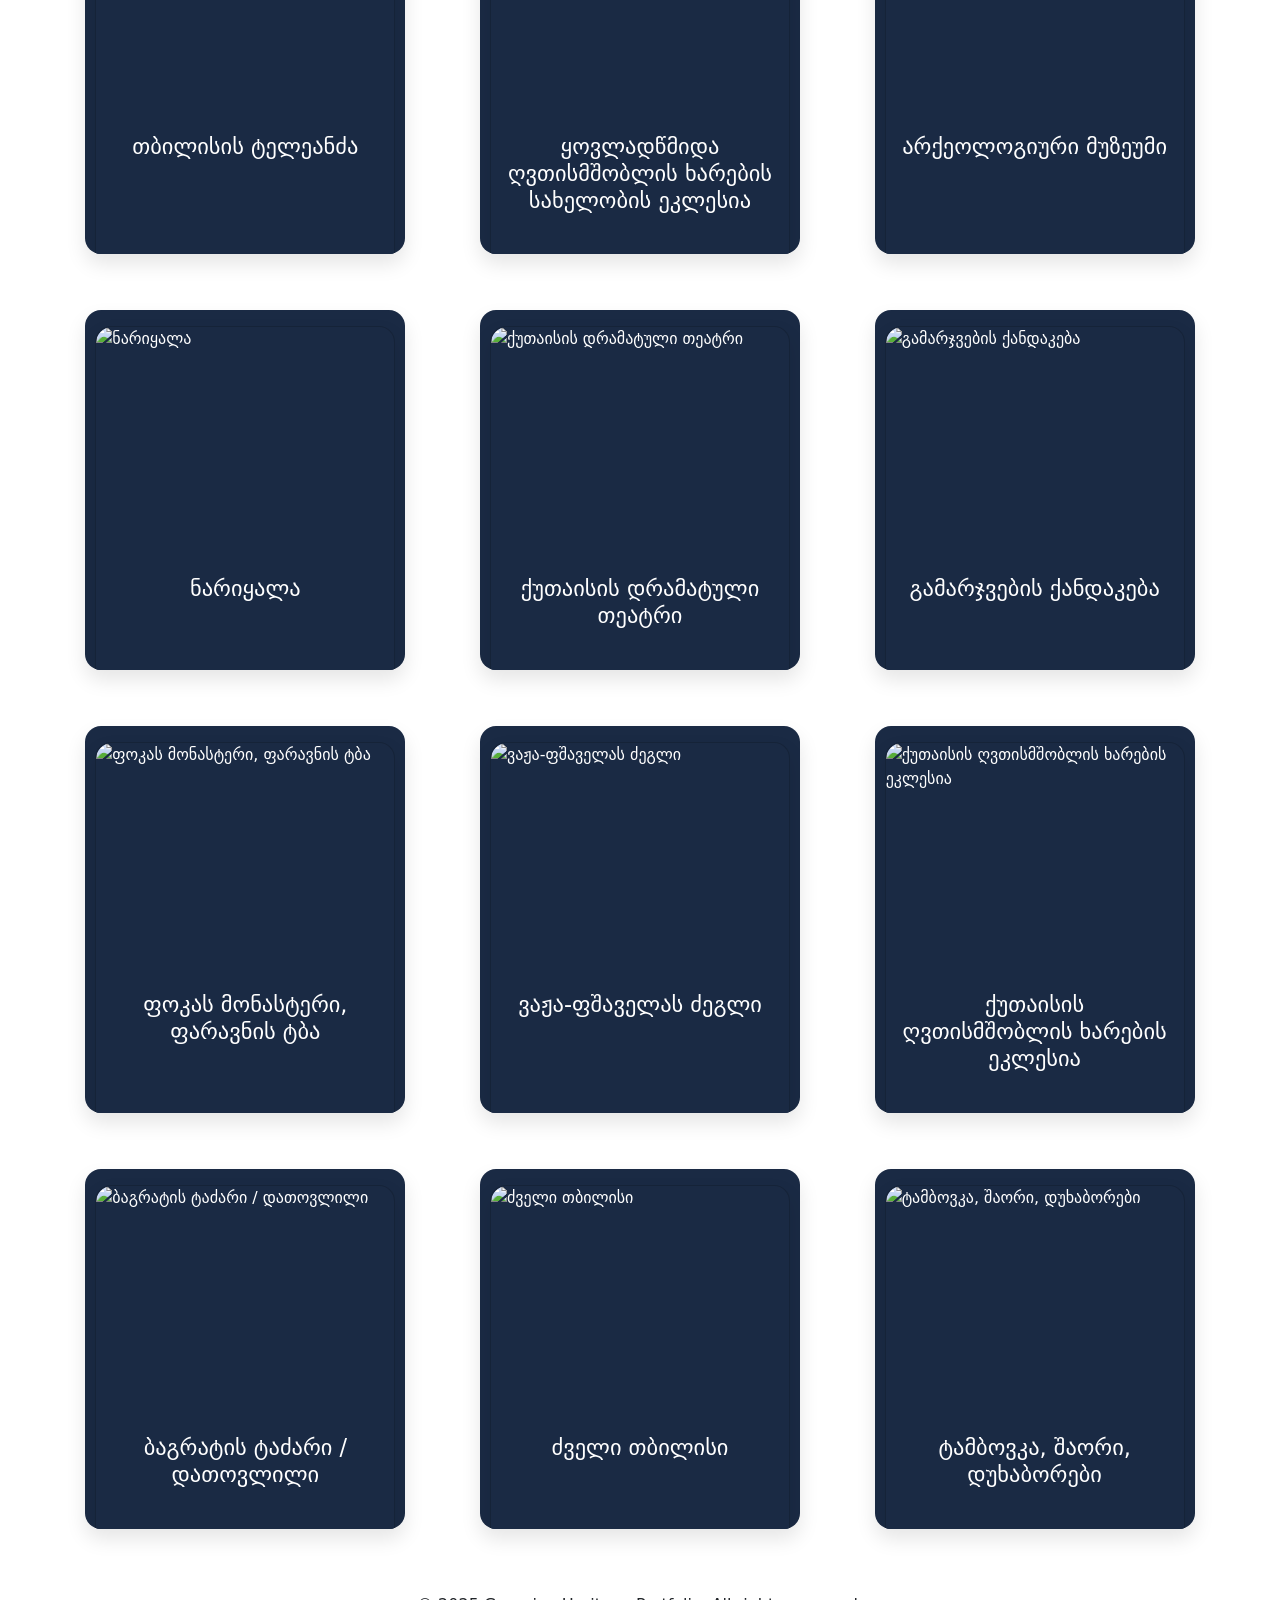
==== commit fb9f1504: "Publish from local CMS 2026-06-18 13:27" ====
--- a/index.html
+++ b/index.html
@@ -9,24 +9,6 @@
     <link rel="stylesheet" href="https://cdn.jsdelivr.net/npm/bootstrap-icons@1.11.0/font/bootstrap-icons.css">
     <link rel="stylesheet" href="https://unpkg.com/leaflet@1.9.4/dist/leaflet.css" integrity="sha256-p4NxAoJBhIIN+hmNHrzRCf9tD/miZyoHS5obTRR9BMY=" crossorigin="" />
     <link rel="stylesheet" href="static/style.css">
-    <style>
-        .viewer-wrap{margin-bottom:20px;}
-        .viewer-iframe {
-            width: 100%;
-            border: none;
-            border-radius: 0;
-            box-shadow: none;
-        }
-        @media (min-width: 768px) {
-            .viewer-iframe { height: 60vh; min-height: 400px; max-height: 600px; }
-        }
-        @media (max-width: 767px) {
-            .viewer-iframe { height: 50vh; min-height: 300px; max-height: 400px; }
-        }
-        @media (min-width: 1200px) {
-            .viewer-iframe { height: 65vh; max-height: 700px; }
-        }
-    </style>
 </head>
 <body>
     <!-- Header / Navbar -->
@@ -134,9 +116,9 @@
 
     <main class="container mb-5">
         <!-- Home 3D Viewer -->
-        <div class="container mb-4" style="margin-top: 30px;">
-            <div class="viewer-wrap">
-                <iframe id="viewer" width="100%" height="225" allow="fullscreen; xr-spatial-tracking" src="https://superspl.at/s?id=4aeaa171"></iframe>
+        <div class="container-fluid px-0 mb-4 home-viewer-section">
+            <div class="viewer-wrap home-video-wrap">
+                <video class="home-hero-video" autoplay muted playsinline loop><source src="https://pub-e596682234f34e708445409c12658970.r2.dev/10)%20tbilisi%20andza/tbilisis%20andza.mp4" type="video/mp4"></video>
             </div>
         </div>
 
--- a/static/style.css
+++ b/static/style.css
@@ -106,8 +106,8 @@
 }
 
 .navbar-search .form-control {
-  width: 11rem;
-  min-width: 5.5rem;
+  width: 16rem;
+  min-width: 6rem;
   max-width: 100%;
 }
 
@@ -120,6 +120,66 @@
 .lang-switcher .btn {
   padding: 0.15rem 0.35rem;
   font-size: 0.7rem;
+}
+
+/* ===== HOME HERO VIDEO / VIEWER ===== */
+.home-viewer-section {
+  margin-top: 30px;
+  width: 100vw;
+  max-width: 100vw;
+  margin-left: calc(50% - 50vw);
+  margin-right: calc(50% - 50vw);
+}
+
+.home-video-wrap {
+  width: 100%;
+  overflow: hidden;
+  display: flex;
+  align-items: center;
+  justify-content: center;
+  background: #000;
+  margin-bottom: 0;
+}
+
+.home-hero-video {
+  width: 100%;
+  height: 100%;
+  object-fit: cover;
+  display: block;
+}
+
+.viewer-wrap .viewer-iframe {
+  width: 100%;
+  border: none;
+  border-radius: 0;
+  box-shadow: none;
+  display: block;
+}
+
+@media (min-width: 768px) {
+  .home-video-wrap,
+  .viewer-wrap .viewer-iframe {
+    height: 60vh;
+    min-height: 400px;
+    max-height: 600px;
+  }
+}
+
+@media (max-width: 767px) {
+  .home-video-wrap,
+  .viewer-wrap .viewer-iframe {
+    height: 50vh;
+    min-height: 300px;
+    max-height: 400px;
+  }
+}
+
+@media (min-width: 1200px) {
+  .home-video-wrap,
+  .viewer-wrap .viewer-iframe {
+    height: 65vh;
+    max-height: 700px;
+  }
 }
 
 .navbar .container, .bg-primary .container {
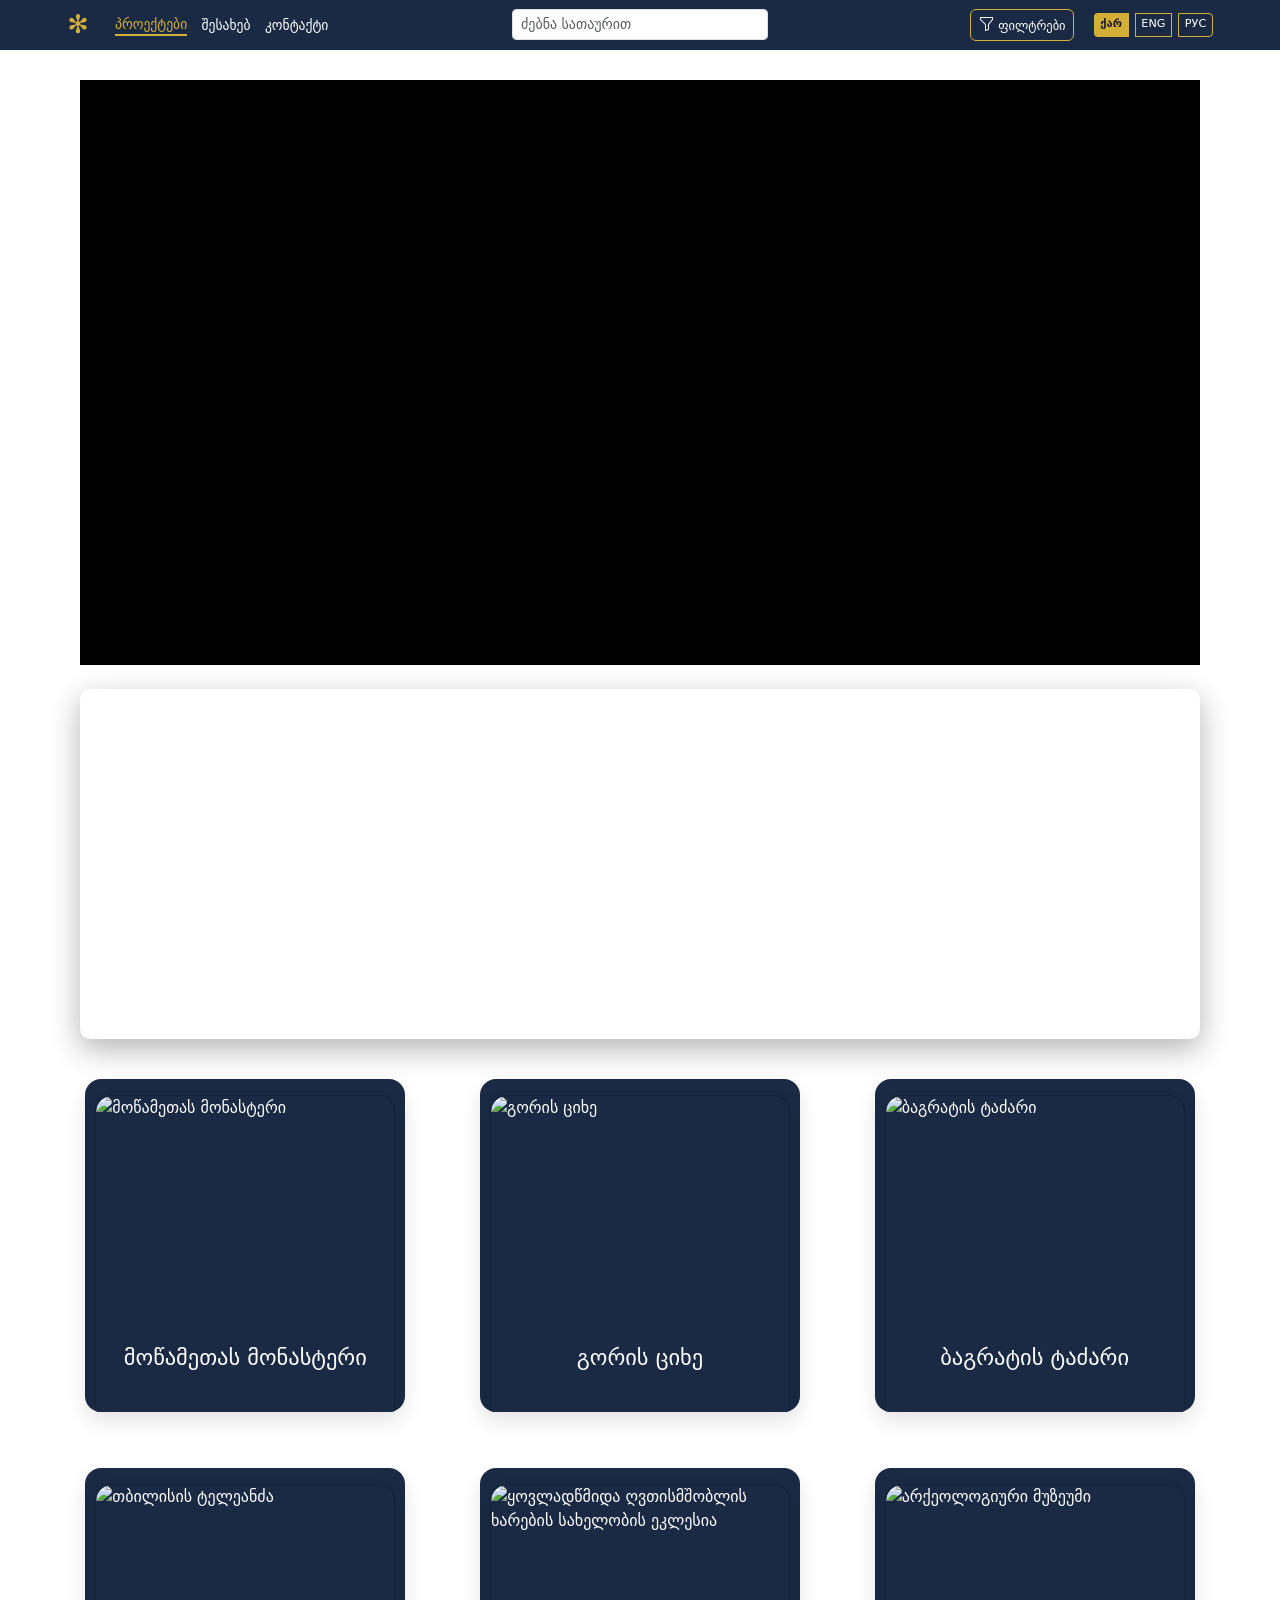
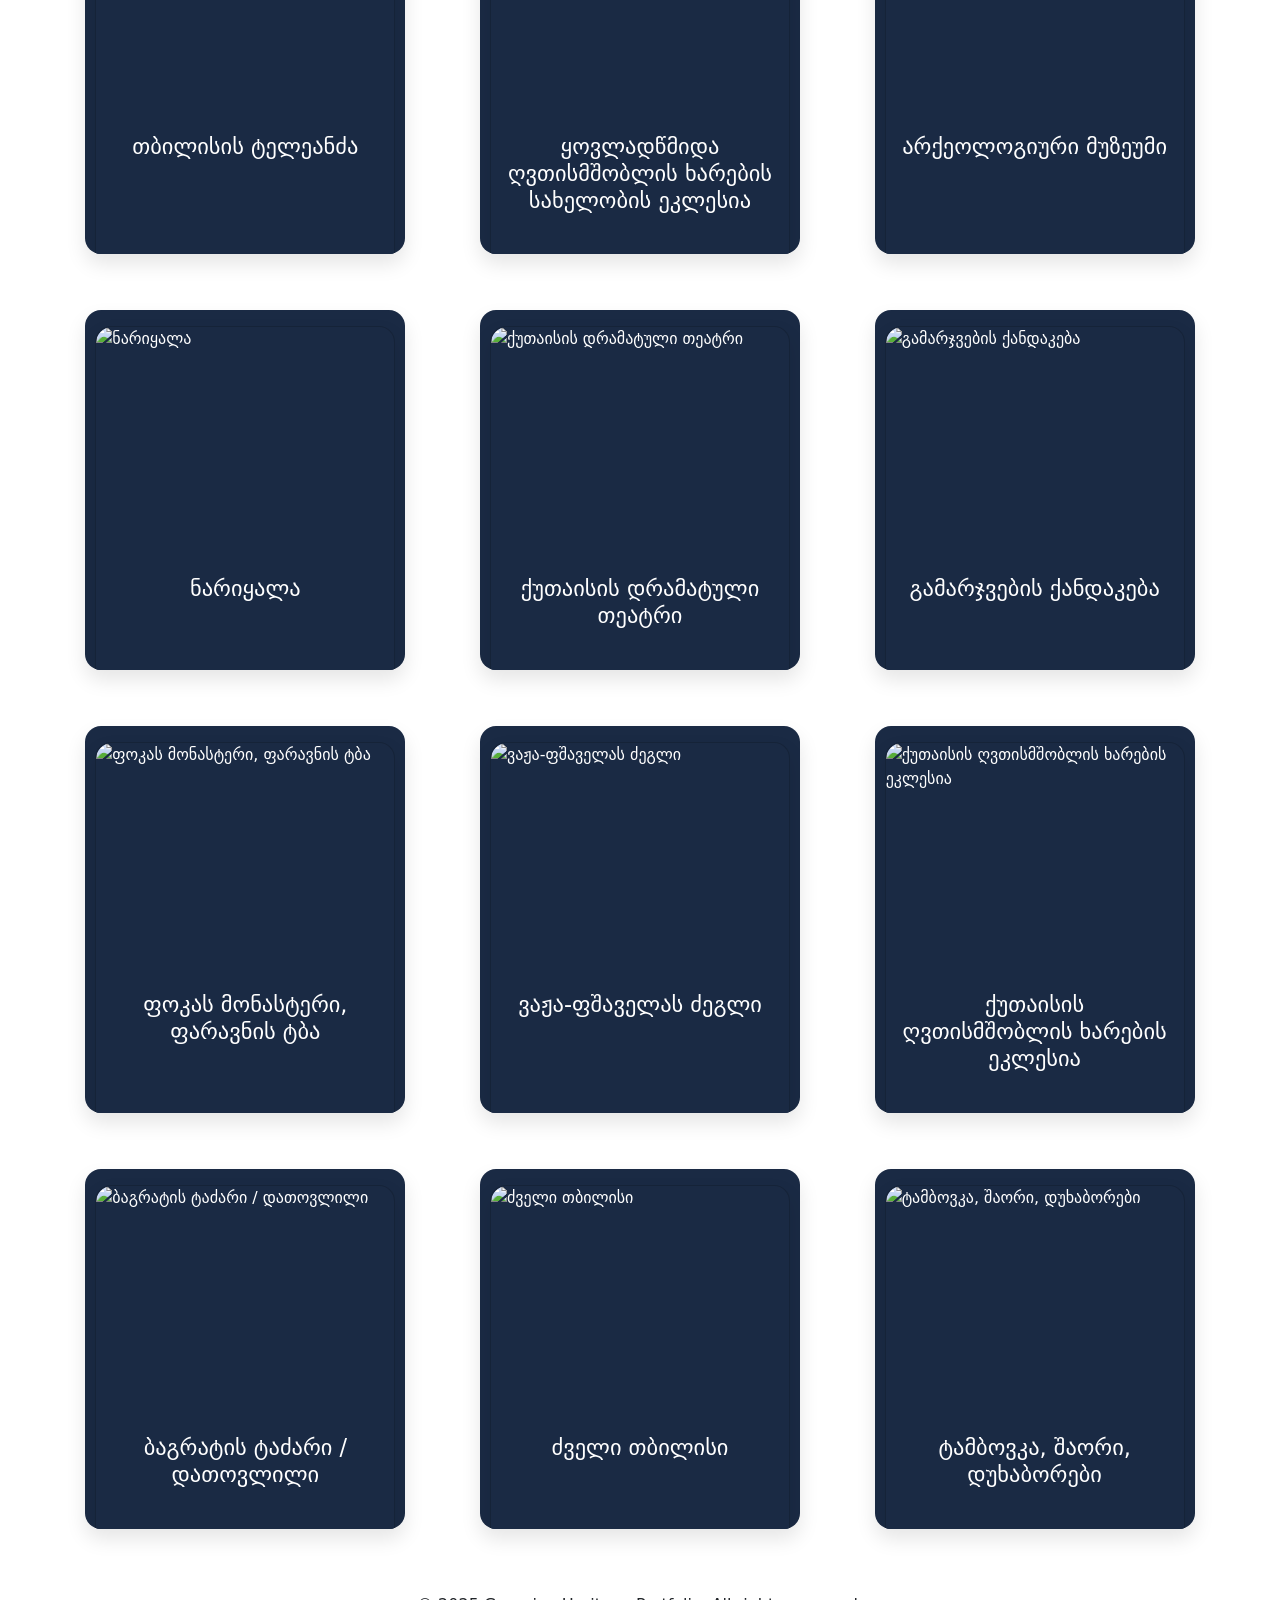
==== commit 4e6b5ea1: "Publish from local CMS 2026-06-18 13:30" ====
--- a/index.html
+++ b/index.html
@@ -116,7 +116,7 @@
 
     <main class="container mb-5">
         <!-- Home 3D Viewer -->
-        <div class="container-fluid px-0 mb-4 home-viewer-section">
+        <div class="container mb-4 home-viewer-section">
             <div class="viewer-wrap home-video-wrap">
                 <video class="home-hero-video" autoplay muted playsinline loop><source src="https://pub-e596682234f34e708445409c12658970.r2.dev/10)%20tbilisi%20andza/tbilisis%20andza.mp4" type="video/mp4"></video>
             </div>
--- a/static/style.css
+++ b/static/style.css
@@ -125,10 +125,6 @@
 /* ===== HOME HERO VIDEO / VIEWER ===== */
 .home-viewer-section {
   margin-top: 30px;
-  width: 100vw;
-  max-width: 100vw;
-  margin-left: calc(50% - 50vw);
-  margin-right: calc(50% - 50vw);
 }
 
 .home-video-wrap {
@@ -144,7 +140,7 @@
 .home-hero-video {
   width: 100%;
   height: 100%;
-  object-fit: cover;
+  object-fit: contain;
   display: block;
 }
 
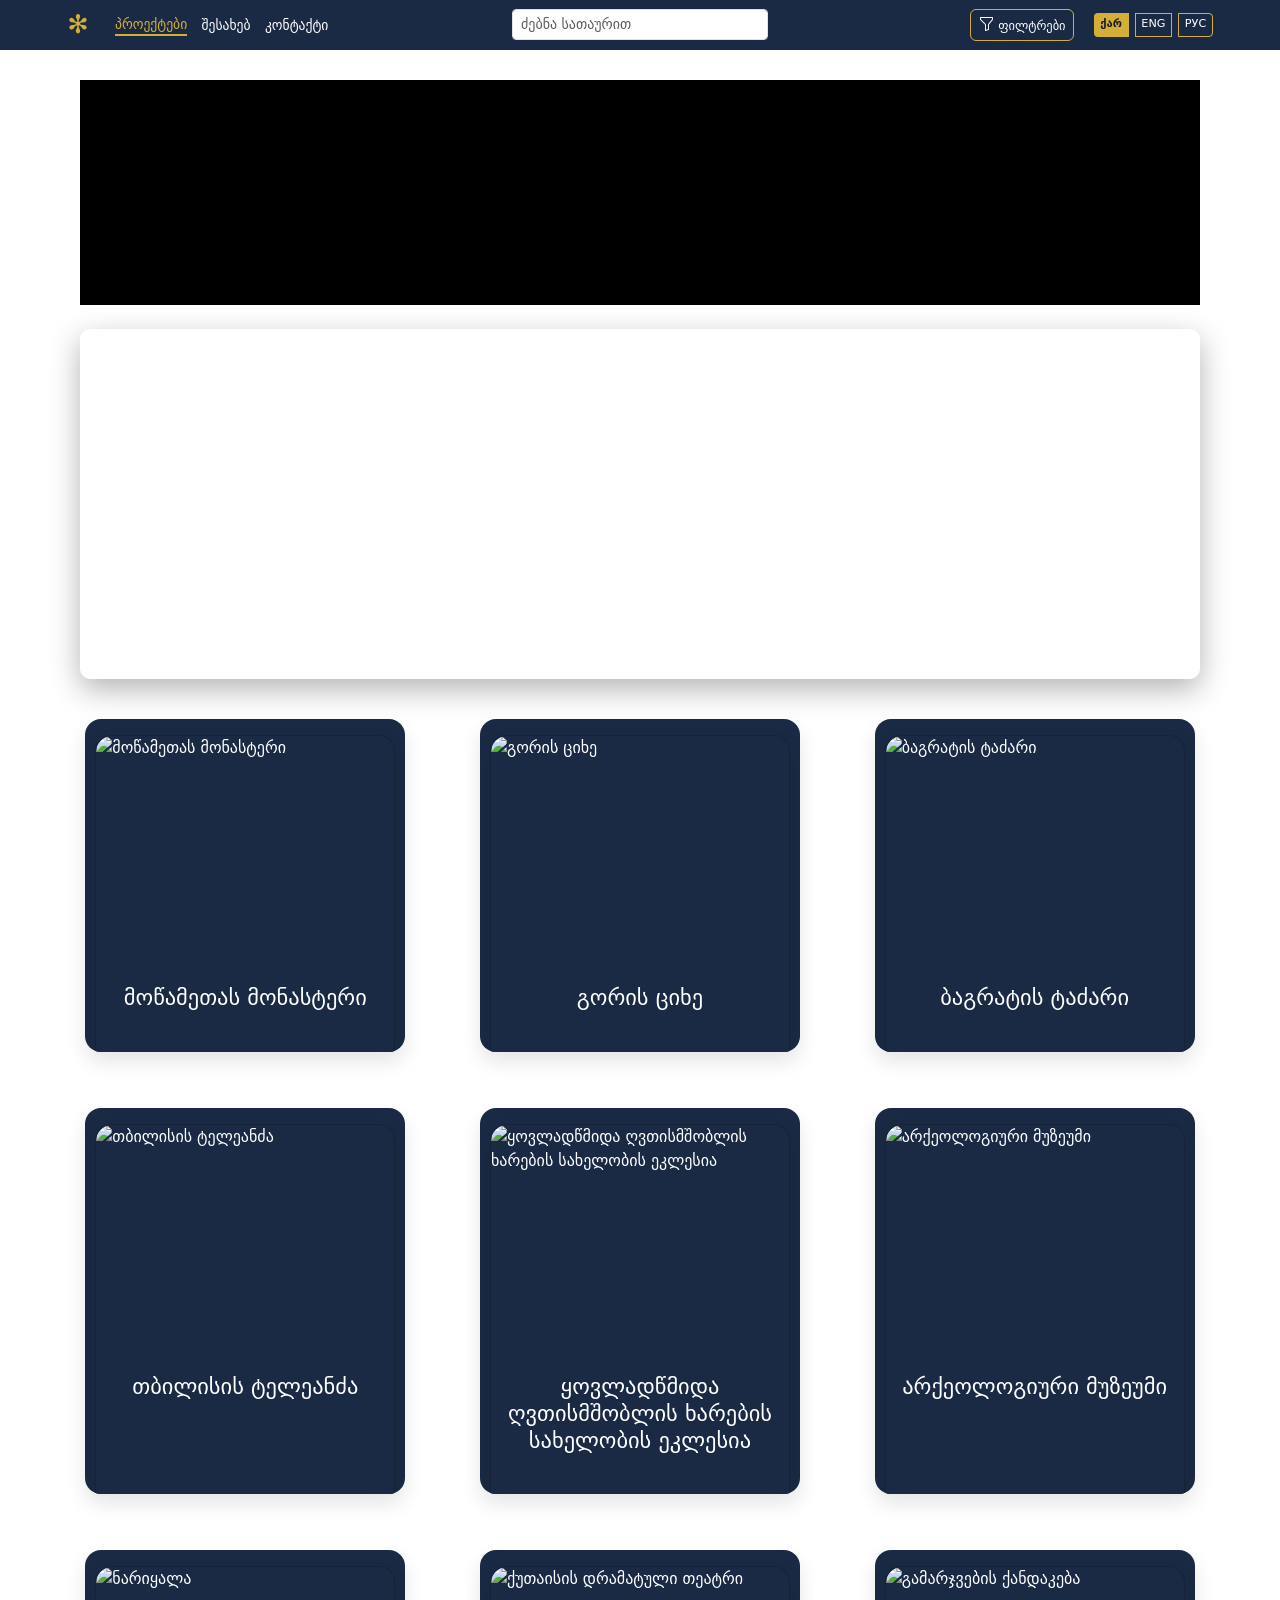
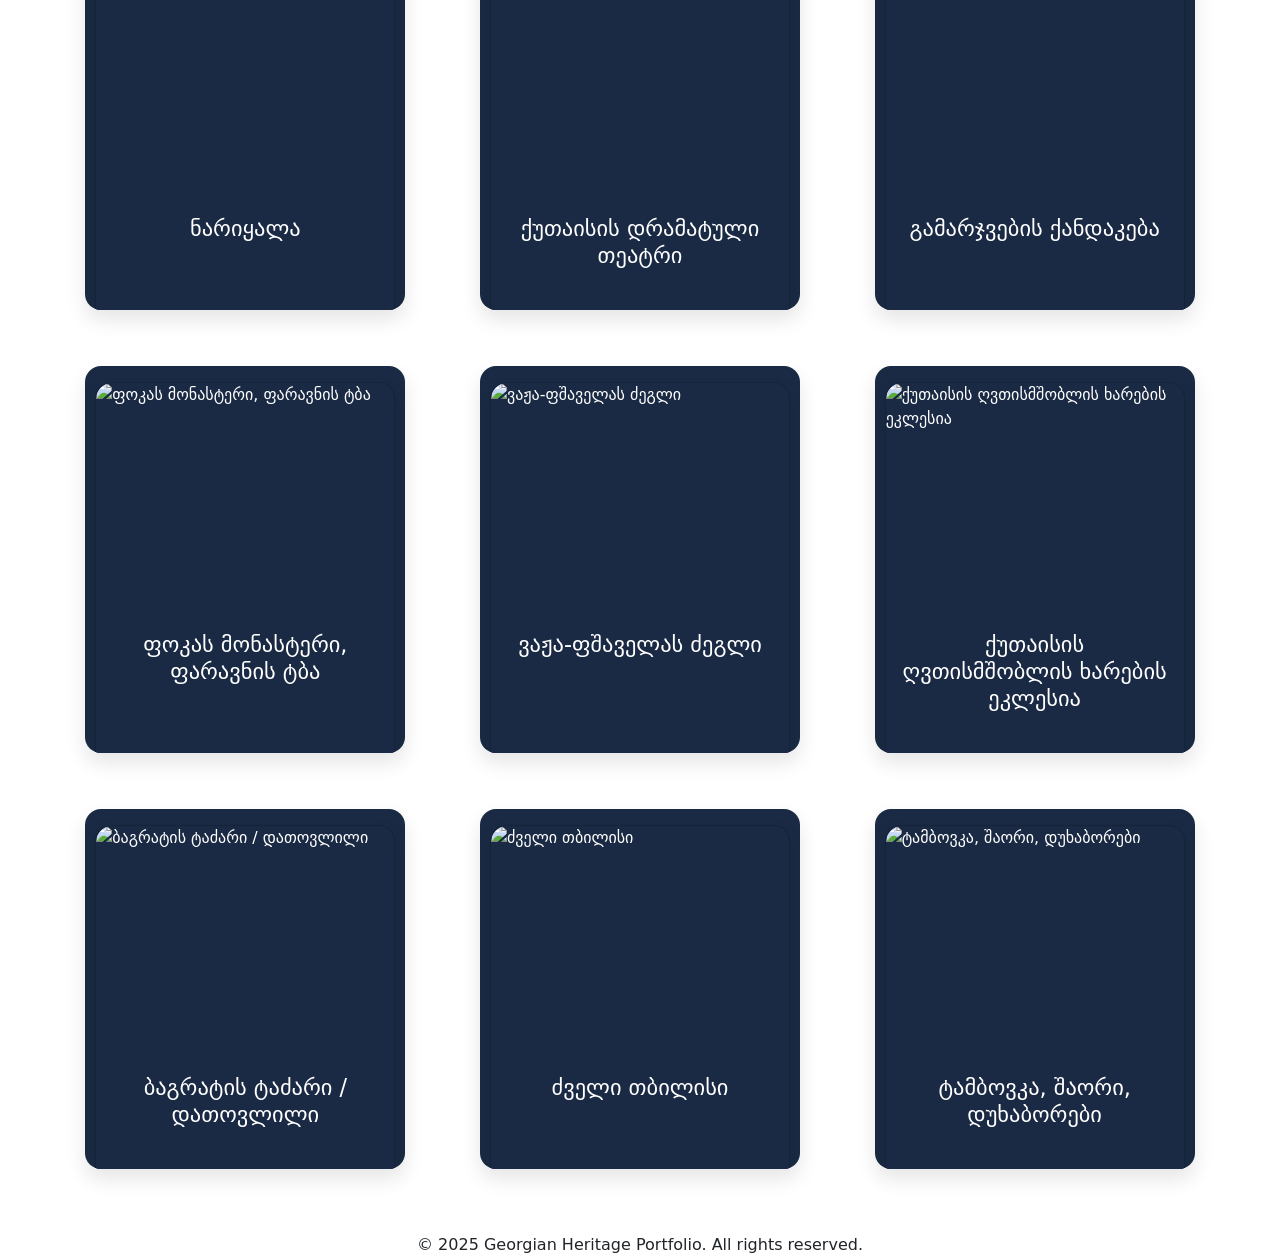
==== commit d45565f7: "Publish from local CMS 2026-06-18 13:56" ====
--- a/index.html
+++ b/index.html
@@ -3,7 +3,9 @@
 <head>
     <meta charset="UTF-8">
     <meta name="viewport" content="width=device-width, initial-scale=1.0"/>
-    <title>Georgian Heritage Projects - პროექტების პორტფოლიო</title>
+    <title>Kepu</title>
+    <link rel="icon" href="static/favicon.svg" type="image/svg+xml">
+    <link rel="apple-touch-icon" href="static/favicon.svg">
     <link href="https://fonts.googleapis.com/css2?family=Playfair+Display:wght@700&family=Inter:wght@400;500&display=swap" rel="stylesheet">
     <link rel="stylesheet" href="https://cdn.jsdelivr.net/npm/bootstrap@5.3.0/dist/css/bootstrap.min.css">
     <link rel="stylesheet" href="https://cdn.jsdelivr.net/npm/bootstrap-icons@1.11.0/font/bootstrap-icons.css">
--- a/static/style.css
+++ b/static/style.css
@@ -127,8 +127,13 @@
   margin-top: 30px;
 }
 
+.viewer-wrap {
+  margin-bottom: 20px;
+}
+
 .home-video-wrap {
   width: 100%;
+  height: 225px;
   overflow: hidden;
   display: flex;
   align-items: center;
@@ -140,42 +145,18 @@
 .home-hero-video {
   width: 100%;
   height: 100%;
-  object-fit: contain;
+  object-fit: cover;
+  object-position: center;
   display: block;
 }
 
 .viewer-wrap .viewer-iframe {
   width: 100%;
+  height: 225px;
   border: none;
   border-radius: 0;
   box-shadow: none;
   display: block;
-}
-
-@media (min-width: 768px) {
-  .home-video-wrap,
-  .viewer-wrap .viewer-iframe {
-    height: 60vh;
-    min-height: 400px;
-    max-height: 600px;
-  }
-}
-
-@media (max-width: 767px) {
-  .home-video-wrap,
-  .viewer-wrap .viewer-iframe {
-    height: 50vh;
-    min-height: 300px;
-    max-height: 400px;
-  }
-}
-
-@media (min-width: 1200px) {
-  .home-video-wrap,
-  .viewer-wrap .viewer-iframe {
-    height: 65vh;
-    max-height: 700px;
-  }
 }
 
 .navbar .container, .bg-primary .container {
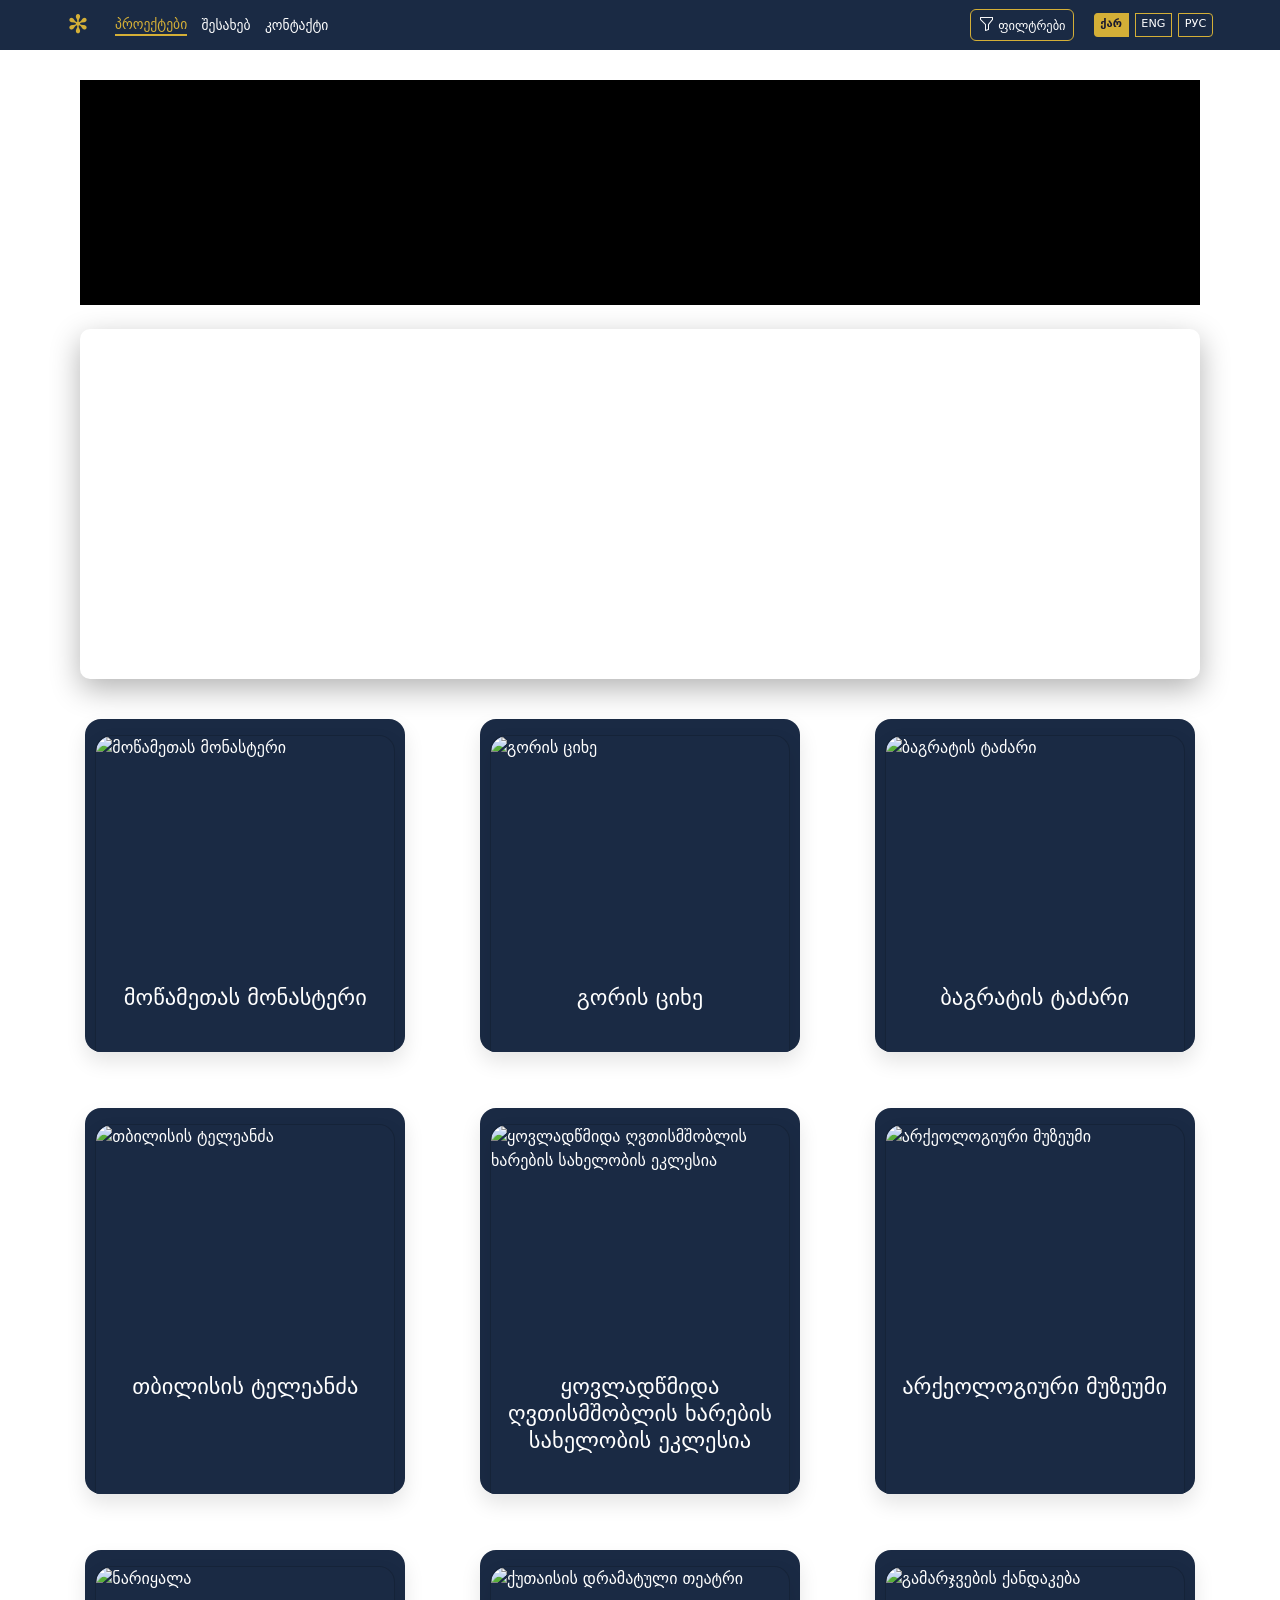
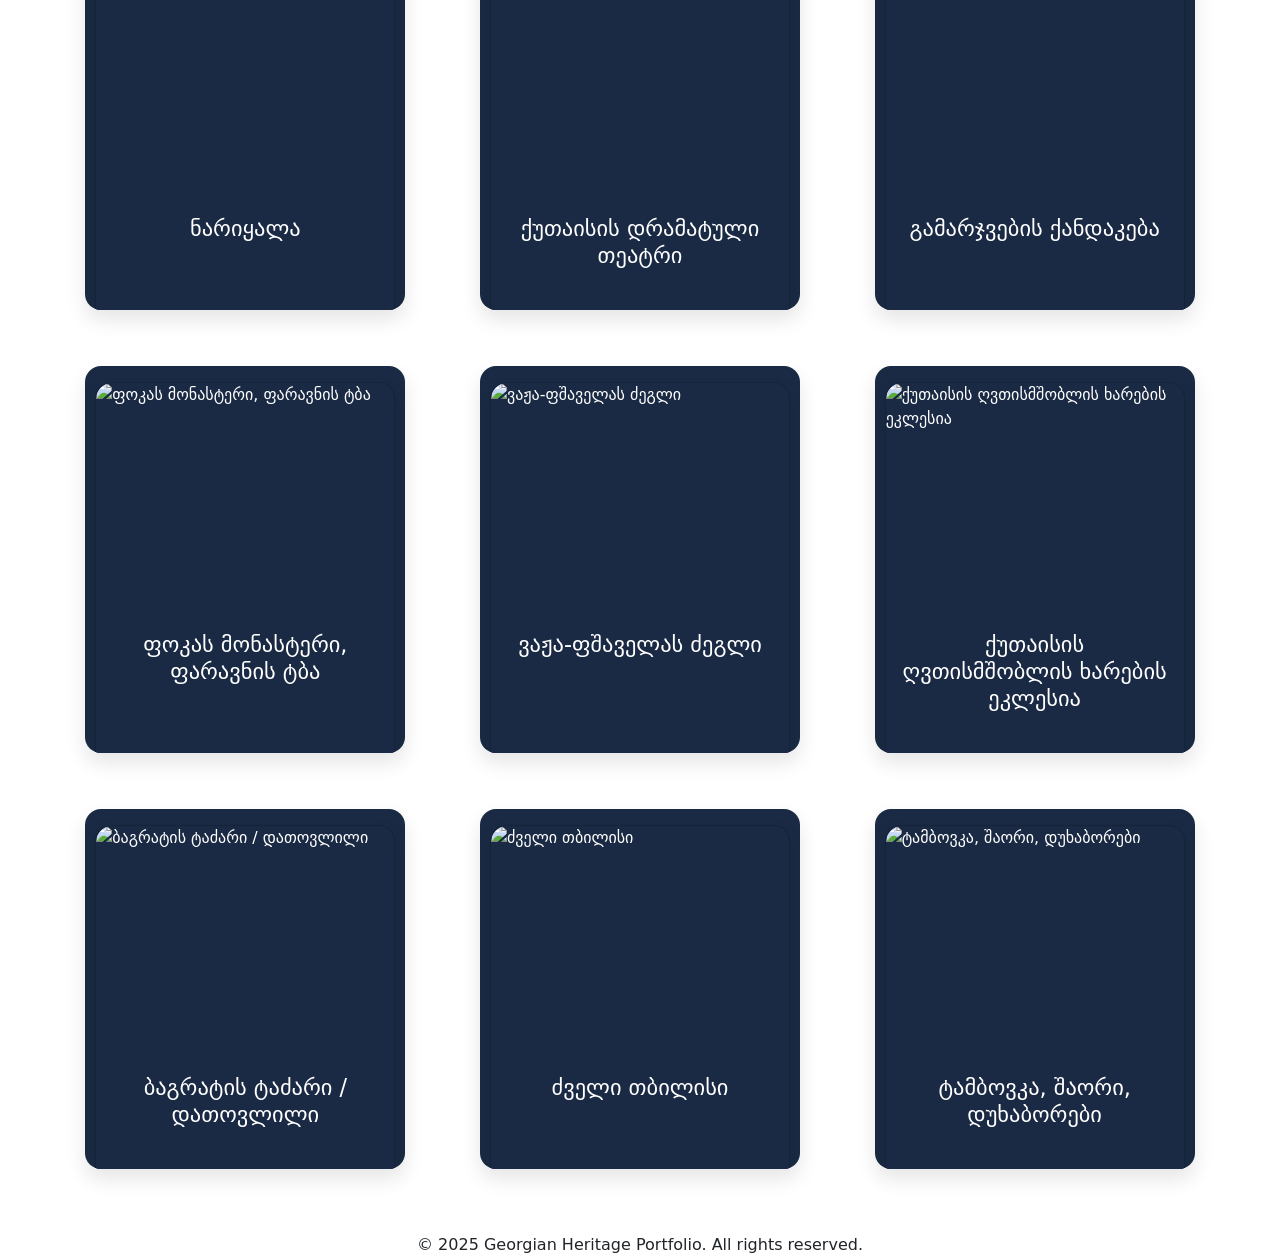
==== commit fb7b1e47: "Publish from local CMS 2026-06-19 04:47" ====
--- a/index.html
+++ b/index.html
@@ -27,9 +27,6 @@
                     <a href="contact.html" data-i18n="nav.contact">კონტაქტი</a>
                 </nav>
             </div>
-            <form class="navbar-search navbar-search-center" role="search" onsubmit="return false;">
-                <input type="text" id="searchInput" class="form-control form-control-sm" autocomplete="off" data-i18n="search.placeholder" placeholder="ძებნა სათაურით" />
-            </form>
             <div class="navbar-end">
                 <a href="#" class="btn btn-outline-light" type="button" data-bs-toggle="offcanvas" data-bs-target="#filterSidepanel" aria-controls="filterSidepanel">
                     <i class="bi bi-funnel" style="font-size: 1rem;"></i> <span data-i18n="filters">ფილტრები</span>
@@ -211,34 +208,19 @@
         document.querySelectorAll('.filter-checkbox').forEach(function(cb) { cb.checked = false; });
         applyFilters();
     });
-    function projectMatchesSearch(card, q) {
-        if (!q) return true;
-        var titleEl = card.querySelector('.project-card-title');
-        if (!titleEl) return true;
-        var pid = titleEl.getAttribute('data-project-id');
-        var p = projectsData.find(function(x) { return x.id === pid; });
-        if (!p) return true;
-        var hay = [p.title, p.title_en, p.title_ru].filter(Boolean).join(' ').toLowerCase();
-        return hay.indexOf(q) >= 0;
-    }
-
     function applyFilters() {
-        var q = (document.getElementById('searchInput') && document.getElementById('searchInput').value || '').trim().toLowerCase();
         var selectedTypes = Array.from(document.querySelectorAll('.filter-checkbox[data-type="type"]:checked')).map(function(cb) { return cb.value; });
         var selectedPeriods = Array.from(document.querySelectorAll('.filter-checkbox[data-type="period"]:checked')).map(function(cb) { return cb.value; });
         allProjects = document.querySelectorAll('.project-card');
         allProjects.forEach(function(project) {
             var pTypes = project.getAttribute('data-type-categories').split(',').filter(function(t) { return t; });
             var pPeriods = project.getAttribute('data-period-categories').split(',').filter(function(p) { return p; });
-            var show = projectMatchesSearch(project, q);
+            var show = true;
             if (selectedTypes.length > 0) show = show && selectedTypes.some(function(t) { return pTypes.includes(t); });
             if (selectedPeriods.length > 0) show = show && selectedPeriods.some(function(p) { return pPeriods.includes(p); });
             project.style.display = show ? 'block' : 'none';
         });
     }
-
-    var searchInput = document.getElementById('searchInput');
-    if (searchInput) searchInput.addEventListener('input', applyFilters);
 
     // ===== MOBILE MENU =====
     var mobileMenuBtn = document.getElementById('mobileMenuBtn');
